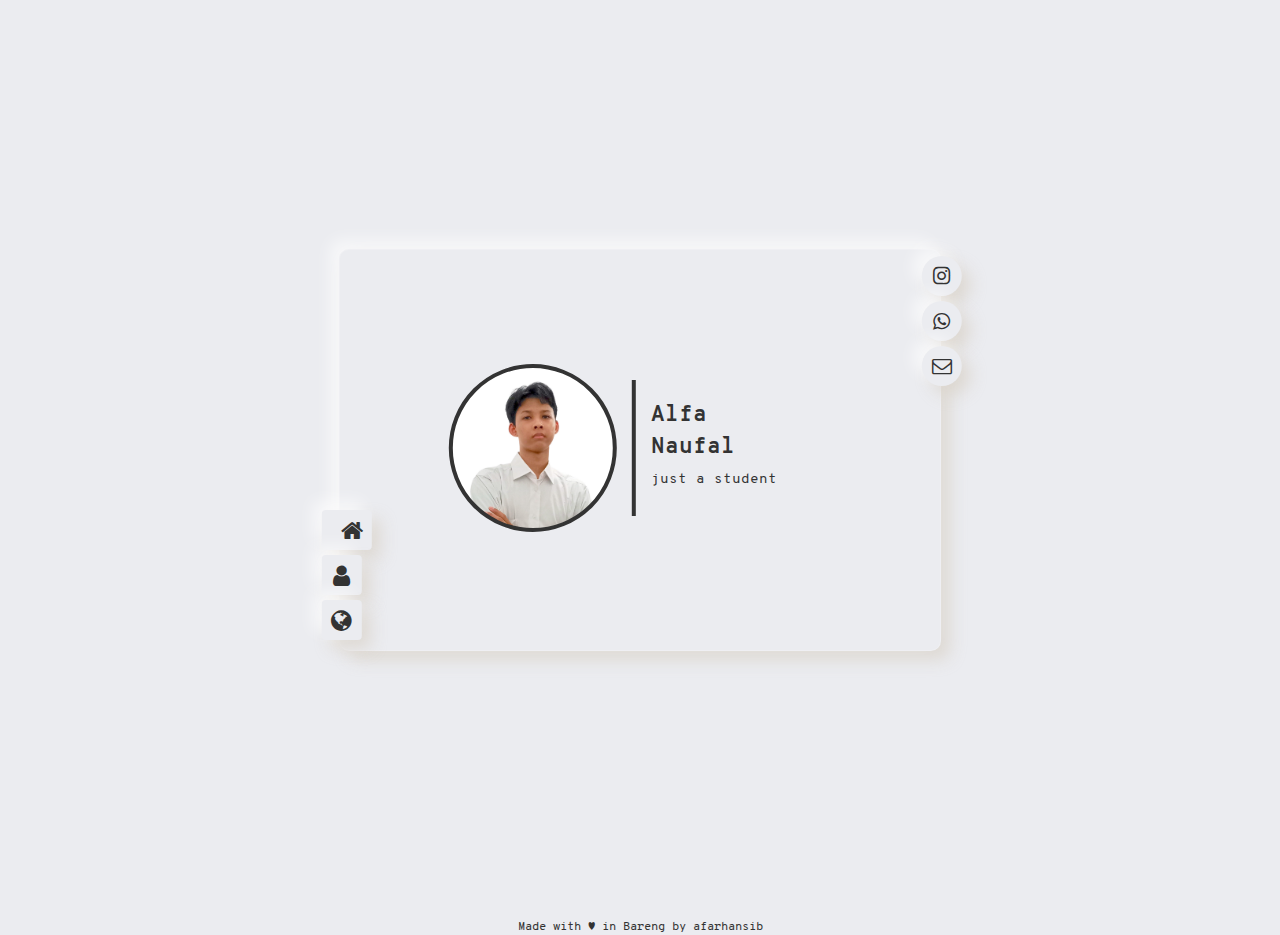
==== index.html @ edf8337e "Add files via upload" ====
<!DOCTYPE html>
<html lang="en">
<head>
	<!-- Google tag (gtag.js) -->
<script async src="https://www.googletagmanager.com/gtag/js?id=G-JLXEDSL6PZ"></script>
<script>
  window.dataLayer = window.dataLayer || [];
  function gtag(){dataLayer.push(arguments);}
  gtag('js', new Date());

  gtag('config', 'G-JLXEDSL6PZ');
</script>
	<meta charset="UTF-8">
	<title>Alfa is here</title>
	<link rel="icon" type="image/png" href="vf.png">
	<link rel="stylesheet" href="assets/css/index.css">
	<!-- new theme -->
	<link rel="stylesheet" href="assets/css/neu.css">
	<meta name="viewport" content="initial-scale=1, width=device-width, maximum-scale=1, viewport-fit=cover">
</head>
<body data-theme="light">
	<div class="shadow"></div>
	<div class="bg"></div>
	<div class="container">
		<div class="menuA">
			<a href="https://www.instagram.com/alfaiwnl" class="menuItem">
				<i class="icon-instagram"></i>
			</a>
			<a href="https://wa.me/6282221416815" class="menuItem">
				<i class="icon-whatsapp"></i>
			</a>
			<a href="mailto:alfanaufal1337@gmail.com" class="menuItem">
				<i class="icon-mail"></i>
			</a>	
		</div>
		<div class="menuB">
			<a class="mIB menuItem menuBActive" title="Home" data-id="page1">
				<i class="icon-home"></i>
			</a>
			<a class="mIB menuItem" title="About" data-id="page2">
				<i class="icon-user"></i>
			</a>
			<a class="mIB menuItem" title="Contact" data-id="page3">
				<i class="icon-globe"></i>
			</a>	
		</div>
		<div class="page page1 pageShow">
			<div class="row">
				<div class="col50a">
					<div class="profile"></div>
				</div>
				<div class="col50b">
					<div class="profDesc">
						<h1>Alfa <br> Naufal</h1>
						<p>just a student</p>
					</div>
				</div>
			</div>
		</div>
		<div class="page page2 pageHidden">
			<div class="row">
				<div class="col100">
					<div class="title"><h1>About</h1></div>
				</div>
				<div class="col100">
					<p class="aboutDesc">Baru belajar bang</p>
				</div>
			</div>
				<div class="tglSwitch diP2" title="Ganti Tema">
					<!-- ditekan light jadi light mode, ditekan light lagi jadi dark mode :" -->
					<label for="tDarkMode" class="tSLabel">light</label>
					<label class="tS">
						<input id="tDarkMode" type="checkbox">
						<span class="tSReal"></span>
					</label>
					<label for="tDarkMode" class="tSLabel">dark</label>
				</div>
		</div>
		<div class="page page3 pageHidden">
			<div class="row">
				<div class="col100">
					<div class="title"><h1>Contact</h1></div>
				</div>
				<div class="col100">
					<div class="contact">
						<a href="https://www.instagram.com/alfaiwnl" class="contactItem">
							<i class="icon-instagram"></i> <span>alfaiwnl</span>
						</a>
						<a href="https://github.com/alfanaufall" class="contactItem">
							<i class="icon-github-circled"></i> <span>alfanaufall</span>
						</a>
						<a href="https://wa.me/6282221416815" class="contactItem">
							<i class="icon-whatsapp"></i> <span>+6282221416815</span>
						</a>
						<a href="mailto:alfanaufal1337@gmail.com" class="contactItem">
							<i class="icon-mail"></i> <span>alfanaufal1337@gmail</span>
						</a>
						<a href="https://alfanaufall.github.io/" class="contactItem">
							<i class="icon-globe-1"></i> <span>alfanaufall.github.io</span>
						</a>
					
						<div class="tglSwitch" title="Autoganti Page">
							<label class="tS">
								<input id="tAutoplay" type="checkbox" checked="true">
								<span class="tSReal"></span>
							</label>
							<label for="tAutoplay" class="tSLabel">autochange</label>
						</div>
					</div>
				</div>
			</div>
		</div>
		</div>
		<div class="copyright" title="Created at Fri, 23 Aug - Sat, 24 Aug 2019">Made with &hearts; in <span title="Bareng, Jombang, East Java, Indonesia">Bareng</span> by <a href="https://afarhansib.github.io/">afarhansib</a></div>
	</div>
	<script src="assets/js/index.js"></script>
</body>
</html>
---- assets/css/index.css ----
@font-face {
  font-family: 'fontello';
  src: url('../fonts/font/fontello.eot?39091092');
  src: url('../fonts/font/fontello.eot?39091092#iefix') format('embedded-opentype'),
       url('../fonts/font/fontello.woff2?39091092') format('woff2'),
       url('../fonts/font/fontello.woff?39091092') format('woff'),
       url('../fonts/font/fontello.ttf?39091092') format('truetype'),
       url('../fonts/font/fontello.svg?39091092#fontello') format('svg');
  font-weight: normal;
  font-style: normal;
}
/* Chrome hack: SVG is rendered more smooth in Windozze. 100% magic, uncomment if you need it. */
/* Note, that will break hinting! In other OS-es font will be not as sharp as it could be */
/*
@media screen and (-webkit-min-device-pixel-ratio:0) {
  @font-face {
    font-family: 'fontello';
    src: url('../font/fontello.svg?39091092#fontello') format('svg');
  }
}
*/
 
 [class^="icon-"]:before, [class*=" icon-"]:before {
  font-family: "fontello";
  font-style: normal;
  font-weight: normal;
  speak: none;
 
  display: inline-block;
  text-decoration: inherit;
  width: 1em;
  margin-right: .2em;
  text-align: center;
  /* opacity: .8; */
 
  /* For safety - reset parent styles, that can break glyph codes*/
  font-variant: normal;
  text-transform: none;
 
  /* fix buttons height, for twitter bootstrap */
  line-height: 1em;
 
  /* Animation center compensation - margins should be symmetric */
  /* remove if not needed */
  margin-left: .2em;
 
  /* you can be more comfortable with increased icons size */
  /* font-size: 120%; */
 
  /* Font smoothing. That was taken from TWBS */
  -webkit-font-smoothing: antialiased;
  -moz-osx-font-smoothing: grayscale;
 
  /* Uncomment for 3D effect */
  /* text-shadow: 1px 1px 1px rgba(127, 127, 127, 0.3); */
}
 
.icon-mail:before { content: '\e800'; } /* '' */
.icon-globe:before { content: '\e801'; } /* '' */
.icon-home:before { content: '\e802'; } /* '' */
.icon-user:before { content: '\e803'; } /* '' */
.icon-globe-1:before { content: '\e804'; } /* '' */
.icon-th-large:before { content: '\e805'; } /* '' */
.icon-tashlen:before { content: '\e806'; } /* '' */
.tashlenIcon {
	/*position: absolute;*/
	height: 70px;
}
.icon-tashlen {
	font-size: 9em;
	left: 25%;
	position: absolute;
}
.icon-github-circled:before { content: '\f09b'; } /* '' */
.icon-instagram:before { content: '\f16d'; } /* '' */
.icon-whatsapp:before { content: '\f232'; } /* '' */
/*fonts*/
@font-face {
  font-family: 'OverpassMono-Regular';
  src: url('../fonts/OverpassMono-Regular/OverpassMono-Regular.eot?#iefix') format('embedded-opentype'),
   		 url('../fonts/OverpassMono-Regular/OverpassMono-Regular.woff') format('woff'),
   		 url('../fonts/OverpassMono-Regular/OverpassMono-Regular.ttf')  format('truetype'),
   		 url('../fonts/OverpassMono-Regular/OverpassMono-Regular.svg#OverpassMono-Regular') format('svg');
  font-weight: normal;
  font-style: normal;
}
@font-face {
  font-family: 'OverpassMono-Bold';
  src: url('../fonts/OverpassMono-Bold/OverpassMono-Bold.eot?#iefix') format('embedded-opentype'),
  		 url('../fonts/OverpassMono-Bold/OverpassMono-Bold.woff') format('woff'),
  		 url('../fonts/OverpassMono-Bold/OverpassMono-Bold.ttf')  format('truetype'),
  		 url('../fonts/OverpassMono-Bold/OverpassMono-Bold.svg#OverpassMono-Bold') format('svg');
  font-weight: normal;
  font-style: normal;
}
/*reset*/
* {
	margin: 0;
	padding: 0;
	transition: .2s;
	/*border: 1px solid red;*/
}
a {
	text-decoration: none;
	color: var(--warna2);
}
a:hover {
	font-family: OverpassMono-Bold;
}
/*warna untuk theme switch*/
:root {
	--warna1: #fff;
	--warna2: #000;
	--warna3: #fc0;
	--warna4: #fc0;
	--warna5: #000;
	--warna6: #000;
}
[data-theme="dark"] {
  --warna1: #000;
  --warna2: #fff;
  --warna4: #111;
  --warna5: #fc0;
  --warna6: #000;
}
/*style*/
body {
	background-color: var(--warna4);
	color: var(--warna2);
	font-family: OverpassMono-Regular, monospace;
}
.shadow {
	background-color: var(--warna5);
	-webkit-transform: rotate(-1deg) translate(-51%, -49%);
	-ms-transform: rotate(-1deg) translate(-51%, -49%);
	-o-transform: rotate(-1deg) translate(-51%, -49%);
	transform: rotate(-1deg) translate(-51%, -49%);
}
.shadow, .bg, .container {
	min-height: 400px;
	width: 300px;
	position: absolute;
	top: 50%;
	left: 50%;
	border-radius: 10px;
}
.bg {
	background-color: var(--warna1);
	-webkit-transform: rotate(0.5deg) translate(-50%, -50%);
	-ms-transform: rotate(0.5deg) translate(-50%, -50%);
	-o-transform: rotate(0.5deg) translate(-50%, -50%);
	transform: rotate(0.5deg) translate(-50%, -50%);
}
.container {
	height: 400px;
	-webkit-transform: translate(-49.7%, -50.5%);
	-ms-transform: translate(-49.7%, -50.5%);
	-o-transform: translate(-49.7%, -50.5%);
	transform: translate(-49.7%, -50.5%);
}
.btn {
	background-color: #fc0;
	color: #000;
	padding: 5px;
	border-radius: 5px;
	display: block;
	width: 50px;
	margin: auto;
	text-transform: uppercase;
	letter-spacing: 3px;
	height: 20px;
	line-height: 23px;
	font-size: 14px;
}
.btn:hover {
	/*background-color: #222;*/
	-webkit-transform: translate(2px, -2px);
	-ms-transform: translate(2px, -2px);
	-o-transform: translate(2px, -2px);
	transform: translate(2px, -2px);
}
/*menu*/
.menuA {
	position: absolute;
	top: 7px;
	right: -20px;
	z-index: 9;
}
.menuB {
	position: absolute;
	bottom: 2px;
	left: -20px;
	z-index: 9;
}
.menuA .menuItem {
	border-radius: 20px;
	font-size: 20px;
}
.menuBActive {
	padding-left: 10px;
}
.menuItem {
	margin-bottom: 5px;
	text-align: center;
	line-height: 40px;
	font-size: 24px;
	border-radius: 4px;
	width: 40px;
	height: 40px;
	color: var(--warna1);
	background-color: var(--warna2);
	display: block;
	cursor: pointer;
}
.menuA .menuItem i {
	line-height: 25px;
	vertical-align: text-top;
}
.menuB .menuItem i {
	line-height: 30px;
	vertical-align: text-top;
}
/*page*/
.page {
	height: 400px;
	box-sizing: border-box;
	padding: 20px;
	position: absolute;
	left: 0;
	right: 0;
	top: 50%;
	-webkit-transform: translateY(-50%);
	-ms-transform: translateY(-50%);
	-o-transform: translateY(-50%);
	transform: translateY(-50%);
	/*display: none;*/
	opacity: 0;
}
.pageShow {
	/*display: block;*/
	opacity: 1;
}
.pageHidden {
	display: none;
}
.page h1 {
	font-family: OverpassMono-Bold, monospace;
	font-size: 1.4em;
}
.page p {
	font-size: .9em;
}
.page .title {
	text-align: left;
	width: 100px;
	padding: 5px 5px 5px 0;
	border-bottom: 4px solid var(--warna3);
}
/*page1*/
.page1 {
}
.profile {
	width: 160px;
	height: 160px;
	background-color: #fc0;
	background-image: url('../img/profile.jpg');
	border: 4px solid var(--warna2);
	background-size: cover;
	border-radius: 50%;
	margin: 30px auto 15px;
}
.profDesc {
	width: 200px;
	padding: 20px 10px 10px 10px;
	box-sizing: border-box;
	text-align: center;
	border-top: 4px solid var(--warna3);
	margin: auto;
}
/*page2*/
.page2 {
	padding: 40px;
}
.aboutDesc {
	text-indent: 30px;
	padding: 20px;
	text-align: left;
}
/*page3*/
.page3 {
	padding: 40px;
}
.contact {
	padding: 20px 0;
	text-align: left;
	position: relative;
}
.contactItem {
	display: block;
	padding: 12px 5px;
	margin: 10px 0;
	border-radius: 4px;
	/*background-color: var(--warna3);*/
	font-size: 11px;
}
.contactItem:hover {
	background-color: var(--warna3);
	font-family: OverpassMono-Bold, monospace;
	color: var(--warna6);
}
.contactItem [class*="icon"] {
	font-size: 1.3em;
}
.forkme {
	display: none;
}
/*page4*/
.page4 {
	padding: 40px;
}
.projList {
	height: calc(100% - 40px);
	overflow: auto;
	width: calc(100% - 20px) !important;
	margin: 10px;
	/*box-shadow: inset 0 0 10px 4px rgba(255, 255, 255, 1);*/
}
.projItem {
	padding: 20px;
	box-sizing: border-box;
	float: left;
	/*box-shadow: 0 0 4px rgba(0, 0, 0, .4);*/
	margin: 20px;
}
.projItem h2 {
	font-size: 20px;
}
.projItem p {
	margin-bottom: 10px;
}
.projItem .piLogo {
	padding: 10px;
}
.projItem .piLogo img {
	width: 50px;
}
/*toggle autoplay*/
.tglSwitch {
	position: absolute;
	right: -104px;
	bottom: 42px;
	font-size: smaller;
	-webkit-transform: rotate(270deg);
	-ms-transform: rotate(270deg);
	-o-transform: rotate(270deg);
	transform: rotate(270deg);
}
.tS {
	position: relative;
	display: inline-block;
	width: 16px;
	height: 10px;
	bottom: -3px;
	right: -6px;
}
/*diP2*/
.diP2 {
	right: -64px;
	bottom: 49px;
}
.diP2 .tS {
	right: -1px;
}
/*diP3*/
.tS input {
	opacity: 0;
	width: 0;
	height: 0;
}
.tSReal {
	position: absolute;
	cursor: pointer;
	top: 0;
	left: 0;
	bottom: 0;
	right: 0;
	border-radius: 10px;
	background-color: var(--warna1);
}
.tSReal:before {
	position: absolute;
	content: "";
	height: 6px;
	width: 6px;
	left: 2px;
	bottom: 2px;
	background-color: var(--warna2);
	transition: .4s;
	border-radius: 100%;
}
.tS input:checked + .tSReal {
	background-color: var(--warna2);
}
.tS input:checked + .tSReal:before {
	-webkit-transform: translateX(6px);
	-ms-transform: translateX(6px);
	-o-transform: translateX(6px);
	transform: translateX(6px);
	background-color: var(--warna1);
}
.tSLabel {
	cursor: pointer;
	display: inline-block;
}
/*copyright*/
.copyright {
	font-size: 12px;
	position: absolute;
	bottom: -30px;
	left: 0;
	right: 0;
	margin: auto;
	text-align: center;
}
.copyright a:hover {
	font-family: OverpassMono-Bold, monospace;
}
/*responsive*/
.row {
	width: 100%;
	height: 100%;
	text-align: center;
	position: relative;
}
[class*="col"] {
	position: static;
	display: inline-block;
	width: 100%;
}
@media only screen and (min-width: 660px) {
	/*hover effect hanya untuk desktop*/
	.menuItem:hover {
		/*background-color: #222;*/
		-webkit-transform: translate(2px, -2px);
		-ms-transform: translate(2px, -2px);
		-o-transform: translate(2px, -2px);
		transform: translate(2px, -2px);
	}
	.menuB {
		bottom: 3px;
	}
	.menuA {
		top: 8px;
	}
	.shadow, .bg, .container {
		width: 600px;
	}
	/*.row {
		height: 100%;
	}*/
	[class*="col50"] {
		width: calc(50% - 10px);
		position: absolute;
		top: 50%;
		-webkit-transform: translateY(-50%);
		-ms-transform: translateY(-50%);
		-o-transform: translateY(-50%);
		transform: translateY(-50%);
	}
	.col50a {
		left: 0;
	}
	.col50b {
		right: 0;
	}
	/*page1*/
	.profile {
		margin: 15px 15px 15px auto;
	}
	.profDesc {
		width: 300px;
		line-height: 2em;
		padding: 20px 20px 20px 15px;
		box-sizing: border-box;
		text-align: left;
		border-top: none;
		border-left: 4px solid var(--warna3);
		margin: 0 auto 0 -20px;
	}
	/*page2*/
	.aboutDesc {
		padding: 80px;
		font-size: 1em;
	}
	/*page3*/
	.contact {
		padding: 10px 80px;
	}
	.contactItem {
		width: 280px;
		display: block;
		padding: 10px 5px;
		margin: 10px auto;
		border-radius: 4px;
		/*background-color: var(--warna3);*/
		font-size: 1em;
	}
	.forkme {
    font-size: smaller;
    font-style: oblique;
    display: block;
    position: absolute;
    right: -97px;
    bottom: 65px;
		-webkit-transform: rotate(270deg);
		-ms-transform: rotate(270deg);
		-o-transform: rotate(270deg);
		transform: rotate(270deg);
	}
	/*page4*/
	.projItem {
		width: calc(50% - 40px);
	}
	/*copyright*/
	.copyright {
		bottom: -35px;
	}
}
---- assets/css/neu.css ----
/*warna untuk theme switch*/
:root {
	--warna1: #ebecf0;
	--warna2: #333;
	--warna4: #c0c0c0;

	--light-border: rgba(255, 255, 255, 0.2);

	--neu-l-shadow: -9px;
	--neu-d-shadow: 9px;
	--neu-blur: 16px;
	--neu-l-color: rgba(255, 255, 255, 0.63);
	--neu-d-color: rgba(217, 210, 200, 0.71);
}
[data-theme="dark"] {
  --warna1: #121212;
  --warna2: #ccc;
  --warna4: #333;

  --light-border: rgba(255, 255, 255, 0);

  --neu-l-shadow: -2px;
	--neu-d-shadow: 4px;
	--neu-blur: 7px;
  --neu-l-color: rgba(255, 255, 255, 0.1);
	--neu-d-color: rgba(0, 0, 0, 0.51);
}
/*style*/
body {
	background-color: var(--warna1);
	color: var(--warna2);
}
.shadow {
	background-color: var(--warna1);
}
.bg {
	border: 1px solid var(--light-border);
	background-color: var(--warna1);
	-webkit-transform: rotate(0deg) translate(-50%, -50%);
	-ms-transform: rotate(0deg) translate(-50%, -50%);
	-o-transform: rotate(0deg) translate(-50%, -50%);
	transform: rotate(0deg) translate(-50%, -50%);
	box-shadow: var(--neu-l-shadow) var(--neu-l-shadow) var(--neu-blur) var(--neu-l-color),
							var(--neu-d-shadow) var(--neu-d-shadow) var(--neu-blur) var(--neu-d-color);
}
.btn {
	background-color: var(--warna1);
	color: var(--color2);
	box-shadow: var(--neu-l-shadow) var(--neu-l-shadow) var(--neu-blur) var(--neu-l-color),
							var(--neu-d-shadow) var(--neu-d-shadow) var(--neu-blur) var(--neu-d-color);
}
.btn:hover {
	/*background-color: #222;*/
	-webkit-transform: translate(2px, -2px);
	-ms-transform: translate(2px, -2px);
	-o-transform: translate(2px, -2px);
	transform: translate(2px, -2px);
}
.menuItem {
	color: var(--warna2);
	background-color: var(--warna1);
	box-shadow: var(--neu-l-shadow) var(--neu-l-shadow) var(--neu-blur) var(--neu-l-color),
							var(--neu-d-shadow) var(--neu-d-shadow) var(--neu-blur) var(--neu-d-color);
}
.page .title {
	border-bottom: 4px solid var(--warna2);
}
.profile {
	background-color: #fc0;
	background-image: url('../img/profile.jpg');
	border: 4px solid var(--warna2);
}
.profDesc {
	border-top: 4px solid var(--warna2);
}
/*page2*/
.page2 {
	padding: 40px;
}
.aboutDesc {
	text-indent: 30px;
	padding: 20px;
	text-align: left;
}
.contactItem:hover {
	color: var(--warna2);
	background-color: var(--warna1);
	box-shadow: var(--neu-l-shadow) var(--neu-l-shadow) var(--neu-blur) var(--neu-l-color),
							var(--neu-d-shadow) var(--neu-d-shadow) var(--neu-blur) var(--neu-d-color);
}
.contactItem [class*="icon"] {
	font-size: 1.3em;
}
.forkme {
	display: none;
}
/*page4*/
.page4 {
	padding: 40px;
}
.projList {
	height: calc(100% - 40px);
	overflow: auto;
	width: calc(100% - 20px) !important;
	margin: 10px;
	/*box-shadow: inset 0 0 10px 4px rgba(255, 255, 255, 1);*/
}
.projItem {
	padding: 20px;
	box-sizing: border-box;
	float: left;
	/*box-shadow: 0 0 4px rgba(0, 0, 0, .4);*/
	margin: 20px;
}
.projItem h2 {
	font-size: 20px;
}
.projItem p {
	margin-bottom: 10px;
}
.projItem .piLogo {
	padding: 10px;
}
.projItem .piLogo img {
	height: 54px;
	width: auto;
}
/*toggle autoplay*/
.tglSwitch {
	position: absolute;
	right: -104px;
	bottom: 42px;
	font-size: smaller;
	-webkit-transform: rotate(270deg);
	-ms-transform: rotate(270deg);
	-o-transform: rotate(270deg);
	transform: rotate(270deg);
}
.tS {
	position: relative;
	display: inline-block;
	width: 16px;
	height: 10px;
	bottom: -3px;
	right: -6px;
}
/*diP2*/
.diP2 {
	right: -64px;
	bottom: 49px;
}
.diP2 .tS {
	right: -1px;
}
/*diP3*/
.tS input {
	opacity: 0;
	width: 0;
	height: 0;
}
.tSReal {
	position: absolute;
	cursor: pointer;
	top: 0;
	left: 0;
	bottom: 0;
	right: 0;
	border-radius: 10px;
	background-color: var(--warna4);
}
.tSReal:before {
	position: absolute;
	content: "";
	height: 6px;
	width: 6px;
	left: 2px;
	bottom: 2px;
	background-color: var(--warna2);
	transition: .4s;
	border-radius: 100%;
}
.tS input:checked + .tSReal {
	background-color: var(--warna2);
}
.tS input:checked + .tSReal:before {
	-webkit-transform: translateX(6px);
	-ms-transform: translateX(6px);
	-o-transform: translateX(6px);
	transform: translateX(6px);
	background-color: var(--warna1);
}
.tSLabel {
	cursor: pointer;
	display: inline-block;
}
/*copyright*/
.copyright {
	font-size: 12px;
	position: absolute;
	bottom: -30px;
	left: 0;
	right: 0;
	margin: auto;
	text-align: center;
}
.copyright a:hover {
	font-family: OverpassMono-Bold, monospace;
}
/*responsive*/
.row {
	width: 100%;
	height: 100%;
	text-align: center;
	position: relative;
}
[class*="col"] {
	position: static;
	display: inline-block;
	width: 100%;
}
@media only screen and (min-width: 660px) {
	/*hover effect hanya untuk desktop*/
	.menuItem:hover {
		/*background-color: #222;*/
		-webkit-transform: translate(2px, -2px);
		-ms-transform: translate(2px, -2px);
		-o-transform: translate(2px, -2px);
		transform: translate(2px, -2px);
	}
	.menuB {
		bottom: 3px;
	}
	.menuA {
		top: 8px;
	}
	.shadow, .bg, .container {
		width: 600px;
	}
	/*.row {
		height: 100%;
	}*/
	[class*="col50"] {
		width: calc(50% - 10px);
		position: absolute;
		top: 50%;
		-webkit-transform: translateY(-50%);
		-ms-transform: translateY(-50%);
		-o-transform: translateY(-50%);
		transform: translateY(-50%);
	}
	.col50a {
		left: 0;
	}
	.col50b {
		right: 0;
	}
	/*page1*/
	.profile {
		margin: 15px 15px 15px auto;
	}
	.profDesc {
		width: 300px;
		line-height: 2em;
		padding: 20px 20px 20px 15px;
		box-sizing: border-box;
		text-align: left;
		border-top: none;
		border-left: 4px solid var(--warna2);
		margin: 0 auto 0 -20px;
	}
	/*page2*/
	.aboutDesc {
		padding: 80px;
		font-size: 1em;
	}
	/*page3*/
	.contact {
		padding: 10px 80px;
	}
	.contactItem {
		width: 240px;
		display: block;
		padding: 10px 5px;
		margin: 10px auto;
		border-radius: 4px;
		/*background-color: var(--warna3);*/
		font-size: 1em;
	}
	.forkme {
    font-size: smaller;
    font-style: oblique;
    display: block;
    position: absolute;
    right: -97px;
    bottom: 65px;
		-webkit-transform: rotate(270deg);
		-ms-transform: rotate(270deg);
		-o-transform: rotate(270deg);
		transform: rotate(270deg);
	}
	/*page4*/
	.projItem {
		width: calc(50% - 40px);
	}
	/*copyright*/
	.copyright {
		bottom: -35px;
	}
}
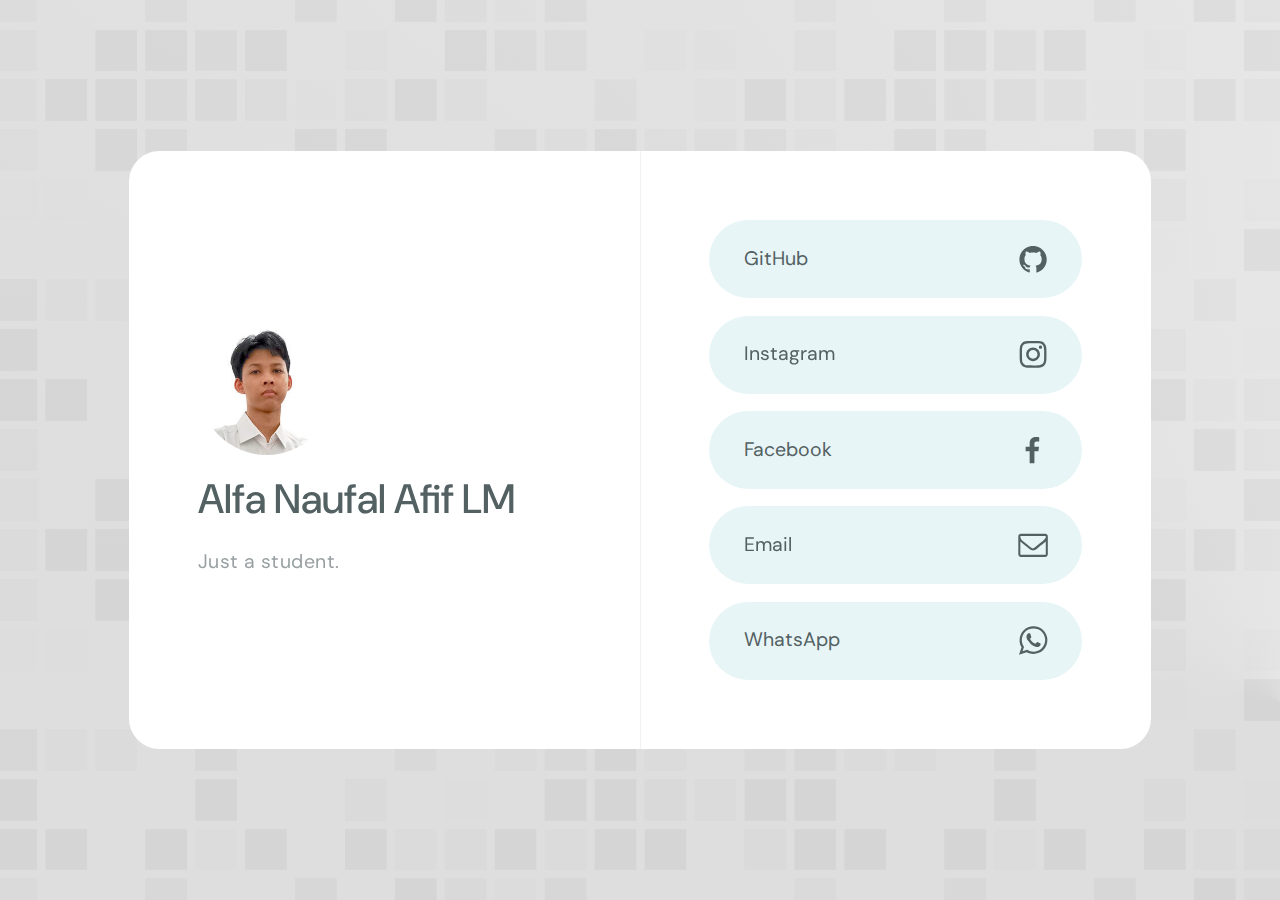
==== commit ccbe710b: "Add files via upload" ====
--- a/index.html
+++ b/index.html
@@ -1,118 +1,5 @@
-<!DOCTYPE html>
-<html lang="en">
-<head>
-	<!-- Google tag (gtag.js) -->
-<script async src="https://www.googletagmanager.com/gtag/js?id=G-JLXEDSL6PZ"></script>
-<script>
-  window.dataLayer = window.dataLayer || [];
-  function gtag(){dataLayer.push(arguments);}
-  gtag('js', new Date());
-
-  gtag('config', 'G-JLXEDSL6PZ');
-</script>
-	<meta charset="UTF-8">
-	<title>Alfa is here</title>
-	<link rel="icon" type="image/png" href="vf.png">
-	<link rel="stylesheet" href="assets/css/index.css">
-	<!-- new theme -->
-	<link rel="stylesheet" href="assets/css/neu.css">
-	<meta name="viewport" content="initial-scale=1, width=device-width, maximum-scale=1, viewport-fit=cover">
-</head>
-<body data-theme="light">
-	<div class="shadow"></div>
-	<div class="bg"></div>
-	<div class="container">
-		<div class="menuA">
-			<a href="https://www.instagram.com/alfaiwnl" class="menuItem">
-				<i class="icon-instagram"></i>
-			</a>
-			<a href="https://wa.me/6282221416815" class="menuItem">
-				<i class="icon-whatsapp"></i>
-			</a>
-			<a href="mailto:alfanaufal1337@gmail.com" class="menuItem">
-				<i class="icon-mail"></i>
-			</a>	
-		</div>
-		<div class="menuB">
-			<a class="mIB menuItem menuBActive" title="Home" data-id="page1">
-				<i class="icon-home"></i>
-			</a>
-			<a class="mIB menuItem" title="About" data-id="page2">
-				<i class="icon-user"></i>
-			</a>
-			<a class="mIB menuItem" title="Contact" data-id="page3">
-				<i class="icon-globe"></i>
-			</a>	
-		</div>
-		<div class="page page1 pageShow">
-			<div class="row">
-				<div class="col50a">
-					<div class="profile"></div>
-				</div>
-				<div class="col50b">
-					<div class="profDesc">
-						<h1>Alfa <br> Naufal</h1>
-						<p>just a student</p>
-					</div>
-				</div>
-			</div>
-		</div>
-		<div class="page page2 pageHidden">
-			<div class="row">
-				<div class="col100">
-					<div class="title"><h1>About</h1></div>
-				</div>
-				<div class="col100">
-					<p class="aboutDesc">Baru belajar bang</p>
-				</div>
-			</div>
-				<div class="tglSwitch diP2" title="Ganti Tema">
-					<!-- ditekan light jadi light mode, ditekan light lagi jadi dark mode :" -->
-					<label for="tDarkMode" class="tSLabel">light</label>
-					<label class="tS">
-						<input id="tDarkMode" type="checkbox">
-						<span class="tSReal"></span>
-					</label>
-					<label for="tDarkMode" class="tSLabel">dark</label>
-				</div>
-		</div>
-		<div class="page page3 pageHidden">
-			<div class="row">
-				<div class="col100">
-					<div class="title"><h1>Contact</h1></div>
-				</div>
-				<div class="col100">
-					<div class="contact">
-						<a href="https://www.instagram.com/alfaiwnl" class="contactItem">
-							<i class="icon-instagram"></i> <span>alfaiwnl</span>
-						</a>
-						<a href="https://github.com/alfanaufall" class="contactItem">
-							<i class="icon-github-circled"></i> <span>alfanaufall</span>
-						</a>
-						<a href="https://wa.me/6282221416815" class="contactItem">
-							<i class="icon-whatsapp"></i> <span>+6282221416815</span>
-						</a>
-						<a href="mailto:alfanaufal1337@gmail.com" class="contactItem">
-							<i class="icon-mail"></i> <span>alfanaufal1337@gmail</span>
-						</a>
-						<a href="https://alfanaufall.github.io/" class="contactItem">
-							<i class="icon-globe-1"></i> <span>alfanaufall.github.io</span>
-						</a>
-					
-						<div class="tglSwitch" title="Autoganti Page">
-							<label class="tS">
-								<input id="tAutoplay" type="checkbox" checked="true">
-								<span class="tSReal"></span>
-							</label>
-							<label for="tAutoplay" class="tSLabel">autochange</label>
-						</div>
-					</div>
-				</div>
-			</div>
-		</div>
-		</div>
-		<div class="copyright" title="Created at Fri, 23 Aug - Sat, 24 Aug 2019">Made with &hearts; in <span title="Bareng, Jombang, East Java, Indonesia">Bareng</span> by <a href="https://afarhansib.github.io/">afarhansib</a></div>
-	</div>
-	<script src="assets/js/index.js"></script>
-</body>
-</html>
+<!DOCTYPE HTML><html lang="en">
+<!-- Mirrored from alfakontak.carrd.co/ by HTTrack Website Copier/3.x [XR&CO'2014], Sat, 23 Sep 2023 23:14:24 GMT -->
+<head><title>Alfa&#039;s Card</title><meta charset="utf-8" /><meta name="viewport" content="width=device-width,initial-scale=1" /><meta name="color-scheme" content="light only" /><meta name="description" content="My contact" /><meta property="og:site_name" content="Alfa&#039;s Card" /><meta property="og:title" content="Alfa&#039;s Card" /><meta property="og:type" content="website" /><meta property="og:description" content="My contact" /><meta property="og:image" content="assets/images/card22fa.jpg?v=1785fe86" /><meta property="og:image:type" content="image/jpeg" /><meta property="og:image:width" content="1280" /><meta property="og:image:height" content="800" /><meta property="og:url" content="index.html" /><meta property="twitter:card" content="summary_large_image" /><link rel="canonical" href="index.html" /><link href="https://fonts.googleapis.com/css2?display=swap&amp;family=DM+Sans:ital,wght@0,400;0,500;1,400;1,500" rel="stylesheet" type="text/css" /><style>html,body,div,span,applet,object,iframe,h1,h2,h3,h4,h5,h6,p,blockquote,pre,a,abbr,acronym,address,big,cite,code,del,dfn,em,img,ins,kbd,q,s,samp,small,strike,strong,sub,sup,tt,var,b,u,i,center,dl,dt,dd,ol,ul,li,fieldset,form,label,legend,table,caption,tbody,tfoot,thead,tr,th,td,article,aside,canvas,details,embed,figure,figcaption,footer,header,hgroup,menu,nav,output,ruby,section,summary,time,mark,audio,video{margin:0;padding:0;border:0;font-size:100%;font:inherit;vertical-align:baseline;}article,aside,details,figcaption,figure,footer,header,hgroup,menu,nav,section{display:block;}body{line-height:1;}ol,ul{list-style:none;}blockquote,q{quotes:none;}blockquote:before,blockquote:after,q:before,q:after{content:'';content:none;}table{border-collapse:collapse;border-spacing:0;}body{-webkit-text-size-adjust:none}mark{background-color:transparent;color:inherit}input::-moz-focus-inner{border:0;padding:0}input[type="text"],input[type="email"],select,textarea{-moz-appearance:none;-webkit-appearance:none;-ms-appearance:none;appearance:none}*, *:before, *:after {box-sizing: border-box;}body {line-height: 1.0;min-height: var(--viewport-height);min-width: 320px;overflow-x: hidden;word-wrap: break-word;}body:before {background-attachment: scroll;content: '';display: block;height: var(--background-height);left: 0;pointer-events: none;position: fixed;top: 0;transform: scale(1);width: 100vw;z-index: 0;background-image: url('data:image/svg+xml;charset=utf8,%3Csvg%20width%3D%22384%22%20height%3D%22216%22%20viewBox%3D%220%200%20384%20216%22%20xmlns%3D%22http%3A%2F%2Fwww.w3.org%2F2000%2Fsvg%22%3E%20%3Cstyle%20type%3D%22text%2Fcss%22%3E%20rect%20%7B%20fill%3A%20rgba(0,0,0,0.039)%3B%20%7D%20%3C%2Fstyle%3E%20%3Crect%20x%3D%222.0%22%20y%3D%222.0%22%20width%3D%2220.0%22%20height%3D%2220.0%22%20fill-opacity%3D%221%22%20%2F%3E%20%3Crect%20x%3D%222.0%22%20y%3D%2226.0%22%20width%3D%2220.0%22%20height%3D%2220.0%22%20fill-opacity%3D%220%22%20%2F%3E%20%3Crect%20x%3D%222.0%22%20y%3D%2250.0%22%20width%3D%2220.0%22%20height%3D%2220.0%22%20fill-opacity%3D%220%22%20%2F%3E%20%3Crect%20x%3D%222.0%22%20y%3D%2274.0%22%20width%3D%2220.0%22%20height%3D%2220.0%22%20fill-opacity%3D%221%22%20%2F%3E%20%3Crect%20x%3D%222.0%22%20y%3D%2298.0%22%20width%3D%2220.0%22%20height%3D%2220.0%22%20fill-opacity%3D%220%22%20%2F%3E%20%3Crect%20x%3D%222.0%22%20y%3D%22122.0%22%20width%3D%2220.0%22%20height%3D%2220.0%22%20fill-opacity%3D%221%22%20%2F%3E%20%3Crect%20x%3D%222.0%22%20y%3D%22146.0%22%20width%3D%2220.0%22%20height%3D%2220.0%22%20fill-opacity%3D%220.6%22%20%2F%3E%20%3Crect%20x%3D%222.0%22%20y%3D%22170.0%22%20width%3D%2220.0%22%20height%3D%2220.0%22%20fill-opacity%3D%220%22%20%2F%3E%20%3Crect%20x%3D%222.0%22%20y%3D%22194.0%22%20width%3D%2220.0%22%20height%3D%2220.0%22%20fill-opacity%3D%220.1%22%20%2F%3E%20%3Crect%20x%3D%2226.0%22%20y%3D%222.0%22%20width%3D%2220.0%22%20height%3D%2220.0%22%20fill-opacity%3D%220%22%20%2F%3E%20%3Crect%20x%3D%2226.0%22%20y%3D%2226.0%22%20width%3D%2220.0%22%20height%3D%2220.0%22%20fill-opacity%3D%220%22%20%2F%3E%20%3Crect%20x%3D%2226.0%22%20y%3D%2250.0%22%20width%3D%2220.0%22%20height%3D%2220.0%22%20fill-opacity%3D%220%22%20%2F%3E%20%3Crect%20x%3D%2226.0%22%20y%3D%2274.0%22%20width%3D%2220.0%22%20height%3D%2220.0%22%20fill-opacity%3D%220%22%20%2F%3E%20%3Crect%20x%3D%2226.0%22%20y%3D%2298.0%22%20width%3D%2220.0%22%20height%3D%2220.0%22%20fill-opacity%3D%220.8%22%20%2F%3E%20%3Crect%20x%3D%2226.0%22%20y%3D%22122.0%22%20width%3D%2220.0%22%20height%3D%2220.0%22%20fill-opacity%3D%220%22%20%2F%3E%20%3Crect%20x%3D%2226.0%22%20y%3D%22146.0%22%20width%3D%2220.0%22%20height%3D%2220.0%22%20fill-opacity%3D%220.1%22%20%2F%3E%20%3Crect%20x%3D%2226.0%22%20y%3D%22170.0%22%20width%3D%2220.0%22%20height%3D%2220.0%22%20fill-opacity%3D%221%22%20%2F%3E%20%3Crect%20x%3D%2226.0%22%20y%3D%22194.0%22%20width%3D%2220.0%22%20height%3D%2220.0%22%20fill-opacity%3D%221%22%20%2F%3E%20%3Crect%20x%3D%2250.0%22%20y%3D%222.0%22%20width%3D%2220.0%22%20height%3D%2220.0%22%20fill-opacity%3D%220.1%22%20%2F%3E%20%3Crect%20x%3D%2250.0%22%20y%3D%2226.0%22%20width%3D%2220.0%22%20height%3D%2220.0%22%20fill-opacity%3D%220%22%20%2F%3E%20%3Crect%20x%3D%2250.0%22%20y%3D%2250.0%22%20width%3D%2220.0%22%20height%3D%2220.0%22%20fill-opacity%3D%220.5%22%20%2F%3E%20%3Crect%20x%3D%2250.0%22%20y%3D%2274.0%22%20width%3D%2220.0%22%20height%3D%2220.0%22%20fill-opacity%3D%221%22%20%2F%3E%20%3Crect%20x%3D%2250.0%22%20y%3D%2298.0%22%20width%3D%2220.0%22%20height%3D%2220.0%22%20fill-opacity%3D%220%22%20%2F%3E%20%3Crect%20x%3D%2250.0%22%20y%3D%22122.0%22%20width%3D%2220.0%22%20height%3D%2220.0%22%20fill-opacity%3D%220.2%22%20%2F%3E%20%3Crect%20x%3D%2250.0%22%20y%3D%22146.0%22%20width%3D%2220.0%22%20height%3D%2220.0%22%20fill-opacity%3D%220.4%22%20%2F%3E%20%3Crect%20x%3D%2250.0%22%20y%3D%22170.0%22%20width%3D%2220.0%22%20height%3D%2220.0%22%20fill-opacity%3D%221%22%20%2F%3E%20%3Crect%20x%3D%2250.0%22%20y%3D%22194.0%22%20width%3D%2220.0%22%20height%3D%2220.0%22%20fill-opacity%3D%220.5%22%20%2F%3E%20%3Crect%20x%3D%2274.0%22%20y%3D%222.0%22%20width%3D%2220.0%22%20height%3D%2220.0%22%20fill-opacity%3D%220%22%20%2F%3E%20%3Crect%20x%3D%2274.0%22%20y%3D%2226.0%22%20width%3D%2220.0%22%20height%3D%2220.0%22%20fill-opacity%3D%220.6%22%20%2F%3E%20%3Crect%20x%3D%2274.0%22%20y%3D%2250.0%22%20width%3D%2220.0%22%20height%3D%2220.0%22%20fill-opacity%3D%220%22%20%2F%3E%20%3Crect%20x%3D%2274.0%22%20y%3D%2274.0%22%20width%3D%2220.0%22%20height%3D%2220.0%22%20fill-opacity%3D%220.3%22%20%2F%3E%20%3Crect%20x%3D%2274.0%22%20y%3D%2298.0%22%20width%3D%2220.0%22%20height%3D%2220.0%22%20fill-opacity%3D%221%22%20%2F%3E%20%3Crect%20x%3D%2274.0%22%20y%3D%22122.0%22%20width%3D%2220.0%22%20height%3D%2220.0%22%20fill-opacity%3D%220%22%20%2F%3E%20%3Crect%20x%3D%2274.0%22%20y%3D%22146.0%22%20width%3D%2220.0%22%20height%3D%2220.0%22%20fill-opacity%3D%221%22%20%2F%3E%20%3Crect%20x%3D%2274.0%22%20y%3D%22170.0%22%20width%3D%2220.0%22%20height%3D%2220.0%22%20fill-opacity%3D%220%22%20%2F%3E%20%3Crect%20x%3D%2274.0%22%20y%3D%22194.0%22%20width%3D%2220.0%22%20height%3D%2220.0%22%20fill-opacity%3D%220%22%20%2F%3E%20%3Crect%20x%3D%2298.0%22%20y%3D%222.0%22%20width%3D%2220.0%22%20height%3D%2220.0%22%20fill-opacity%3D%221%22%20%2F%3E%20%3Crect%20x%3D%2298.0%22%20y%3D%2226.0%22%20width%3D%2220.0%22%20height%3D%2220.0%22%20fill-opacity%3D%220%22%20%2F%3E%20%3Crect%20x%3D%2298.0%22%20y%3D%2250.0%22%20width%3D%2220.0%22%20height%3D%2220.0%22%20fill-opacity%3D%220.1%22%20%2F%3E%20%3Crect%20x%3D%2298.0%22%20y%3D%2274.0%22%20width%3D%2220.0%22%20height%3D%2220.0%22%20fill-opacity%3D%220.5%22%20%2F%3E%20%3Crect%20x%3D%2298.0%22%20y%3D%2298.0%22%20width%3D%2220.0%22%20height%3D%2220.0%22%20fill-opacity%3D%220.6%22%20%2F%3E%20%3Crect%20x%3D%2298.0%22%20y%3D%22122.0%22%20width%3D%2220.0%22%20height%3D%2220.0%22%20fill-opacity%3D%221%22%20%2F%3E%20%3Crect%20x%3D%2298.0%22%20y%3D%22146.0%22%20width%3D%2220.0%22%20height%3D%2220.0%22%20fill-opacity%3D%220.5%22%20%2F%3E%20%3Crect%20x%3D%2298.0%22%20y%3D%22170.0%22%20width%3D%2220.0%22%20height%3D%2220.0%22%20fill-opacity%3D%220%22%20%2F%3E%20%3Crect%20x%3D%2298.0%22%20y%3D%22194.0%22%20width%3D%2220.0%22%20height%3D%2220.0%22%20fill-opacity%3D%220.2%22%20%2F%3E%20%3Crect%20x%3D%22122.0%22%20y%3D%222.0%22%20width%3D%2220.0%22%20height%3D%2220.0%22%20fill-opacity%3D%220.5%22%20%2F%3E%20%3Crect%20x%3D%22122.0%22%20y%3D%2226.0%22%20width%3D%2220.0%22%20height%3D%2220.0%22%20fill-opacity%3D%220.3%22%20%2F%3E%20%3Crect%20x%3D%22122.0%22%20y%3D%2250.0%22%20width%3D%2220.0%22%20height%3D%2220.0%22%20fill-opacity%3D%220%22%20%2F%3E%20%3Crect%20x%3D%22122.0%22%20y%3D%2274.0%22%20width%3D%2220.0%22%20height%3D%2220.0%22%20fill-opacity%3D%221%22%20%2F%3E%20%3Crect%20x%3D%22122.0%22%20y%3D%2298.0%22%20width%3D%2220.0%22%20height%3D%2220.0%22%20fill-opacity%3D%220.2%22%20%2F%3E%20%3Crect%20x%3D%22122.0%22%20y%3D%22122.0%22%20width%3D%2220.0%22%20height%3D%2220.0%22%20fill-opacity%3D%220.8%22%20%2F%3E%20%3Crect%20x%3D%22122.0%22%20y%3D%22146.0%22%20width%3D%2220.0%22%20height%3D%2220.0%22%20fill-opacity%3D%220%22%20%2F%3E%20%3Crect%20x%3D%22122.0%22%20y%3D%22170.0%22%20width%3D%2220.0%22%20height%3D%2220.0%22%20fill-opacity%3D%220.8%22%20%2F%3E%20%3Crect%20x%3D%22122.0%22%20y%3D%22194.0%22%20width%3D%2220.0%22%20height%3D%2220.0%22%20fill-opacity%3D%220%22%20%2F%3E%20%3Crect%20x%3D%22146.0%22%20y%3D%222.0%22%20width%3D%2220.0%22%20height%3D%2220.0%22%20fill-opacity%3D%220.6%22%20%2F%3E%20%3Crect%20x%3D%22146.0%22%20y%3D%2226.0%22%20width%3D%2220.0%22%20height%3D%2220.0%22%20fill-opacity%3D%220.7%22%20%2F%3E%20%3Crect%20x%3D%22146.0%22%20y%3D%2250.0%22%20width%3D%2220.0%22%20height%3D%2220.0%22%20fill-opacity%3D%221%22%20%2F%3E%20%3Crect%20x%3D%22146.0%22%20y%3D%2274.0%22%20width%3D%2220.0%22%20height%3D%2220.0%22%20fill-opacity%3D%220.4%22%20%2F%3E%20%3Crect%20x%3D%22146.0%22%20y%3D%2298.0%22%20width%3D%2220.0%22%20height%3D%2220.0%22%20fill-opacity%3D%220.8%22%20%2F%3E%20%3Crect%20x%3D%22146.0%22%20y%3D%22122.0%22%20width%3D%2220.0%22%20height%3D%2220.0%22%20fill-opacity%3D%220.7%22%20%2F%3E%20%3Crect%20x%3D%22146.0%22%20y%3D%22146.0%22%20width%3D%2220.0%22%20height%3D%2220.0%22%20fill-opacity%3D%220%22%20%2F%3E%20%3Crect%20x%3D%22146.0%22%20y%3D%22170.0%22%20width%3D%2220.0%22%20height%3D%2220.0%22%20fill-opacity%3D%220.5%22%20%2F%3E%20%3Crect%20x%3D%22146.0%22%20y%3D%22194.0%22%20width%3D%2220.0%22%20height%3D%2220.0%22%20fill-opacity%3D%220%22%20%2F%3E%20%3Crect%20x%3D%22170.0%22%20y%3D%222.0%22%20width%3D%2220.0%22%20height%3D%2220.0%22%20fill-opacity%3D%221%22%20%2F%3E%20%3Crect%20x%3D%22170.0%22%20y%3D%2226.0%22%20width%3D%2220.0%22%20height%3D%2220.0%22%20fill-opacity%3D%221%22%20%2F%3E%20%3Crect%20x%3D%22170.0%22%20y%3D%2250.0%22%20width%3D%2220.0%22%20height%3D%2220.0%22%20fill-opacity%3D%221%22%20%2F%3E%20%3Crect%20x%3D%22170.0%22%20y%3D%2274.0%22%20width%3D%2220.0%22%20height%3D%2220.0%22%20fill-opacity%3D%221%22%20%2F%3E%20%3Crect%20x%3D%22170.0%22%20y%3D%2298.0%22%20width%3D%2220.0%22%20height%3D%2220.0%22%20fill-opacity%3D%220%22%20%2F%3E%20%3Crect%20x%3D%22170.0%22%20y%3D%22122.0%22%20width%3D%2220.0%22%20height%3D%2220.0%22%20fill-opacity%3D%220%22%20%2F%3E%20%3Crect%20x%3D%22170.0%22%20y%3D%22146.0%22%20width%3D%2220.0%22%20height%3D%2220.0%22%20fill-opacity%3D%220.6%22%20%2F%3E%20%3Crect%20x%3D%22170.0%22%20y%3D%22170.0%22%20width%3D%2220.0%22%20height%3D%2220.0%22%20fill-opacity%3D%221%22%20%2F%3E%20%3Crect%20x%3D%22170.0%22%20y%3D%22194.0%22%20width%3D%2220.0%22%20height%3D%2220.0%22%20fill-opacity%3D%220%22%20%2F%3E%20%3Crect%20x%3D%22194.0%22%20y%3D%222.0%22%20width%3D%2220.0%22%20height%3D%2220.0%22%20fill-opacity%3D%220%22%20%2F%3E%20%3Crect%20x%3D%22194.0%22%20y%3D%2226.0%22%20width%3D%2220.0%22%20height%3D%2220.0%22%20fill-opacity%3D%220.4%22%20%2F%3E%20%3Crect%20x%3D%22194.0%22%20y%3D%2250.0%22%20width%3D%2220.0%22%20height%3D%2220.0%22%20fill-opacity%3D%220.6%22%20%2F%3E%20%3Crect%20x%3D%22194.0%22%20y%3D%2274.0%22%20width%3D%2220.0%22%20height%3D%2220.0%22%20fill-opacity%3D%221%22%20%2F%3E%20%3Crect%20x%3D%22194.0%22%20y%3D%2298.0%22%20width%3D%2220.0%22%20height%3D%2220.0%22%20fill-opacity%3D%220%22%20%2F%3E%20%3Crect%20x%3D%22194.0%22%20y%3D%22122.0%22%20width%3D%2220.0%22%20height%3D%2220.0%22%20fill-opacity%3D%220.2%22%20%2F%3E%20%3Crect%20x%3D%22194.0%22%20y%3D%22146.0%22%20width%3D%2220.0%22%20height%3D%2220.0%22%20fill-opacity%3D%220%22%20%2F%3E%20%3Crect%20x%3D%22194.0%22%20y%3D%22170.0%22%20width%3D%2220.0%22%20height%3D%2220.0%22%20fill-opacity%3D%220.4%22%20%2F%3E%20%3Crect%20x%3D%22194.0%22%20y%3D%22194.0%22%20width%3D%2220.0%22%20height%3D%2220.0%22%20fill-opacity%3D%220.5%22%20%2F%3E%20%3Crect%20x%3D%22218.0%22%20y%3D%222.0%22%20width%3D%2220.0%22%20height%3D%2220.0%22%20fill-opacity%3D%221%22%20%2F%3E%20%3Crect%20x%3D%22218.0%22%20y%3D%2226.0%22%20width%3D%2220.0%22%20height%3D%2220.0%22%20fill-opacity%3D%220%22%20%2F%3E%20%3Crect%20x%3D%22218.0%22%20y%3D%2250.0%22%20width%3D%2220.0%22%20height%3D%2220.0%22%20fill-opacity%3D%220.4%22%20%2F%3E%20%3Crect%20x%3D%22218.0%22%20y%3D%2274.0%22%20width%3D%2220.0%22%20height%3D%2220.0%22%20fill-opacity%3D%220%22%20%2F%3E%20%3Crect%20x%3D%22218.0%22%20y%3D%2298.0%22%20width%3D%2220.0%22%20height%3D%2220.0%22%20fill-opacity%3D%220%22%20%2F%3E%20%3Crect%20x%3D%22218.0%22%20y%3D%22122.0%22%20width%3D%2220.0%22%20height%3D%2220.0%22%20fill-opacity%3D%220.2%22%20%2F%3E%20%3Crect%20x%3D%22218.0%22%20y%3D%22146.0%22%20width%3D%2220.0%22%20height%3D%2220.0%22%20fill-opacity%3D%220.2%22%20%2F%3E%20%3Crect%20x%3D%22218.0%22%20y%3D%22170.0%22%20width%3D%2220.0%22%20height%3D%2220.0%22%20fill-opacity%3D%220.6%22%20%2F%3E%20%3Crect%20x%3D%22218.0%22%20y%3D%22194.0%22%20width%3D%2220.0%22%20height%3D%2220.0%22%20fill-opacity%3D%221%22%20%2F%3E%20%3Crect%20x%3D%22242.0%22%20y%3D%222.0%22%20width%3D%2220.0%22%20height%3D%2220.0%22%20fill-opacity%3D%220%22%20%2F%3E%20%3Crect%20x%3D%22242.0%22%20y%3D%2226.0%22%20width%3D%2220.0%22%20height%3D%2220.0%22%20fill-opacity%3D%220.6%22%20%2F%3E%20%3Crect%20x%3D%22242.0%22%20y%3D%2250.0%22%20width%3D%2220.0%22%20height%3D%2220.0%22%20fill-opacity%3D%221%22%20%2F%3E%20%3Crect%20x%3D%22242.0%22%20y%3D%2274.0%22%20width%3D%2220.0%22%20height%3D%2220.0%22%20fill-opacity%3D%220.5%22%20%2F%3E%20%3Crect%20x%3D%22242.0%22%20y%3D%2298.0%22%20width%3D%2220.0%22%20height%3D%2220.0%22%20fill-opacity%3D%220%22%20%2F%3E%20%3Crect%20x%3D%22242.0%22%20y%3D%22122.0%22%20width%3D%2220.0%22%20height%3D%2220.0%22%20fill-opacity%3D%220%22%20%2F%3E%20%3Crect%20x%3D%22242.0%22%20y%3D%22146.0%22%20width%3D%2220.0%22%20height%3D%2220.0%22%20fill-opacity%3D%221%22%20%2F%3E%20%3Crect%20x%3D%22242.0%22%20y%3D%22170.0%22%20width%3D%2220.0%22%20height%3D%2220.0%22%20fill-opacity%3D%220.8%22%20%2F%3E%20%3Crect%20x%3D%22242.0%22%20y%3D%22194.0%22%20width%3D%2220.0%22%20height%3D%2220.0%22%20fill-opacity%3D%220.1%22%20%2F%3E%20%3Crect%20x%3D%22266.0%22%20y%3D%222.0%22%20width%3D%2220.0%22%20height%3D%2220.0%22%20fill-opacity%3D%220%22%20%2F%3E%20%3Crect%20x%3D%22266.0%22%20y%3D%2226.0%22%20width%3D%2220.0%22%20height%3D%2220.0%22%20fill-opacity%3D%220.8%22%20%2F%3E%20%3Crect%20x%3D%22266.0%22%20y%3D%2250.0%22%20width%3D%2220.0%22%20height%3D%2220.0%22%20fill-opacity%3D%221%22%20%2F%3E%20%3Crect%20x%3D%22266.0%22%20y%3D%2274.0%22%20width%3D%2220.0%22%20height%3D%2220.0%22%20fill-opacity%3D%221%22%20%2F%3E%20%3Crect%20x%3D%22266.0%22%20y%3D%2298.0%22%20width%3D%2220.0%22%20height%3D%2220.0%22%20fill-opacity%3D%220.5%22%20%2F%3E%20%3Crect%20x%3D%22266.0%22%20y%3D%22122.0%22%20width%3D%2220.0%22%20height%3D%2220.0%22%20fill-opacity%3D%220.4%22%20%2F%3E%20%3Crect%20x%3D%22266.0%22%20y%3D%22146.0%22%20width%3D%2220.0%22%20height%3D%2220.0%22%20fill-opacity%3D%220.4%22%20%2F%3E%20%3Crect%20x%3D%22266.0%22%20y%3D%22170.0%22%20width%3D%2220.0%22%20height%3D%2220.0%22%20fill-opacity%3D%220.3%22%20%2F%3E%20%3Crect%20x%3D%22266.0%22%20y%3D%22194.0%22%20width%3D%2220.0%22%20height%3D%2220.0%22%20fill-opacity%3D%220.1%22%20%2F%3E%20%3Crect%20x%3D%22290.0%22%20y%3D%222.0%22%20width%3D%2220.0%22%20height%3D%2220.0%22%20fill-opacity%3D%220%22%20%2F%3E%20%3Crect%20x%3D%22290.0%22%20y%3D%2226.0%22%20width%3D%2220.0%22%20height%3D%2220.0%22%20fill-opacity%3D%220.3%22%20%2F%3E%20%3Crect%20x%3D%22290.0%22%20y%3D%2250.0%22%20width%3D%2220.0%22%20height%3D%2220.0%22%20fill-opacity%3D%220%22%20%2F%3E%20%3Crect%20x%3D%22290.0%22%20y%3D%2274.0%22%20width%3D%2220.0%22%20height%3D%2220.0%22%20fill-opacity%3D%221%22%20%2F%3E%20%3Crect%20x%3D%22290.0%22%20y%3D%2298.0%22%20width%3D%2220.0%22%20height%3D%2220.0%22%20fill-opacity%3D%220%22%20%2F%3E%20%3Crect%20x%3D%22290.0%22%20y%3D%22122.0%22%20width%3D%2220.0%22%20height%3D%2220.0%22%20fill-opacity%3D%220%22%20%2F%3E%20%3Crect%20x%3D%22290.0%22%20y%3D%22146.0%22%20width%3D%2220.0%22%20height%3D%2220.0%22%20fill-opacity%3D%221%22%20%2F%3E%20%3Crect%20x%3D%22290.0%22%20y%3D%22170.0%22%20width%3D%2220.0%22%20height%3D%2220.0%22%20fill-opacity%3D%220%22%20%2F%3E%20%3Crect%20x%3D%22290.0%22%20y%3D%22194.0%22%20width%3D%2220.0%22%20height%3D%2220.0%22%20fill-opacity%3D%220.1%22%20%2F%3E%20%3Crect%20x%3D%22314.0%22%20y%3D%222.0%22%20width%3D%2220.0%22%20height%3D%2220.0%22%20fill-opacity%3D%220%22%20%2F%3E%20%3Crect%20x%3D%22314.0%22%20y%3D%2226.0%22%20width%3D%2220.0%22%20height%3D%2220.0%22%20fill-opacity%3D%220.3%22%20%2F%3E%20%3Crect%20x%3D%22314.0%22%20y%3D%2250.0%22%20width%3D%2220.0%22%20height%3D%2220.0%22%20fill-opacity%3D%220%22%20%2F%3E%20%3Crect%20x%3D%22314.0%22%20y%3D%2274.0%22%20width%3D%2220.0%22%20height%3D%2220.0%22%20fill-opacity%3D%220%22%20%2F%3E%20%3Crect%20x%3D%22314.0%22%20y%3D%2298.0%22%20width%3D%2220.0%22%20height%3D%2220.0%22%20fill-opacity%3D%220%22%20%2F%3E%20%3Crect%20x%3D%22314.0%22%20y%3D%22122.0%22%20width%3D%2220.0%22%20height%3D%2220.0%22%20fill-opacity%3D%221%22%20%2F%3E%20%3Crect%20x%3D%22314.0%22%20y%3D%22146.0%22%20width%3D%2220.0%22%20height%3D%2220.0%22%20fill-opacity%3D%221%22%20%2F%3E%20%3Crect%20x%3D%22314.0%22%20y%3D%22170.0%22%20width%3D%2220.0%22%20height%3D%2220.0%22%20fill-opacity%3D%221%22%20%2F%3E%20%3Crect%20x%3D%22314.0%22%20y%3D%22194.0%22%20width%3D%2220.0%22%20height%3D%2220.0%22%20fill-opacity%3D%220%22%20%2F%3E%20%3Crect%20x%3D%22338.0%22%20y%3D%222.0%22%20width%3D%2220.0%22%20height%3D%2220.0%22%20fill-opacity%3D%220%22%20%2F%3E%20%3Crect%20x%3D%22338.0%22%20y%3D%2226.0%22%20width%3D%2220.0%22%20height%3D%2220.0%22%20fill-opacity%3D%220%22%20%2F%3E%20%3Crect%20x%3D%22338.0%22%20y%3D%2250.0%22%20width%3D%2220.0%22%20height%3D%2220.0%22%20fill-opacity%3D%220%22%20%2F%3E%20%3Crect%20x%3D%22338.0%22%20y%3D%2274.0%22%20width%3D%2220.0%22%20height%3D%2220.0%22%20fill-opacity%3D%221%22%20%2F%3E%20%3Crect%20x%3D%22338.0%22%20y%3D%2298.0%22%20width%3D%2220.0%22%20height%3D%2220.0%22%20fill-opacity%3D%220.7%22%20%2F%3E%20%3Crect%20x%3D%22338.0%22%20y%3D%22122.0%22%20width%3D%2220.0%22%20height%3D%2220.0%22%20fill-opacity%3D%221%22%20%2F%3E%20%3Crect%20x%3D%22338.0%22%20y%3D%22146.0%22%20width%3D%2220.0%22%20height%3D%2220.0%22%20fill-opacity%3D%220.8%22%20%2F%3E%20%3Crect%20x%3D%22338.0%22%20y%3D%22170.0%22%20width%3D%2220.0%22%20height%3D%2220.0%22%20fill-opacity%3D%220.8%22%20%2F%3E%20%3Crect%20x%3D%22338.0%22%20y%3D%22194.0%22%20width%3D%2220.0%22%20height%3D%2220.0%22%20fill-opacity%3D%220%22%20%2F%3E%20%3Crect%20x%3D%22362.0%22%20y%3D%222.0%22%20width%3D%2220.0%22%20height%3D%2220.0%22%20fill-opacity%3D%220%22%20%2F%3E%20%3Crect%20x%3D%22362.0%22%20y%3D%2226.0%22%20width%3D%2220.0%22%20height%3D%2220.0%22%20fill-opacity%3D%220.8%22%20%2F%3E%20%3Crect%20x%3D%22362.0%22%20y%3D%2250.0%22%20width%3D%2220.0%22%20height%3D%2220.0%22%20fill-opacity%3D%221%22%20%2F%3E%20%3Crect%20x%3D%22362.0%22%20y%3D%2274.0%22%20width%3D%2220.0%22%20height%3D%2220.0%22%20fill-opacity%3D%220.2%22%20%2F%3E%20%3Crect%20x%3D%22362.0%22%20y%3D%2298.0%22%20width%3D%2220.0%22%20height%3D%2220.0%22%20fill-opacity%3D%220%22%20%2F%3E%20%3Crect%20x%3D%22362.0%22%20y%3D%22122.0%22%20width%3D%2220.0%22%20height%3D%2220.0%22%20fill-opacity%3D%220.8%22%20%2F%3E%20%3Crect%20x%3D%22362.0%22%20y%3D%22146.0%22%20width%3D%2220.0%22%20height%3D%2220.0%22%20fill-opacity%3D%220.8%22%20%2F%3E%20%3Crect%20x%3D%22362.0%22%20y%3D%22170.0%22%20width%3D%2220.0%22%20height%3D%2220.0%22%20fill-opacity%3D%220%22%20%2F%3E%20%3Crect%20x%3D%22362.0%22%20y%3D%22194.0%22%20width%3D%2220.0%22%20height%3D%2220.0%22%20fill-opacity%3D%220%22%20%2F%3E%3C%2Fsvg%3E'), conic-gradient(from 115deg at 100% 78%, #DEDEDE 45%, #F2F2F2 100%);background-size: 799px, auto;background-position: center, 0% 0%;background-repeat: repeat, repeat;}body:after {background-color: #FFFFFF;content: '';display: block;height: 100%;left: 0;opacity: 0;pointer-events: none;position: fixed;top: 0;transform: scale(1);transition: opacity 1s ease-in-out 0s, visibility 1s 0s;visibility: hidden;width: 100%;z-index: 1;}body.is-loading:after {opacity: 1;visibility: visible;}:root {--background-height: 100vh;--site-language-alignment: left;--site-language-direction: ltr;--site-language-flex-alignment: flex-start;--site-language-indent-left: 1;--site-language-indent-right: 0;--viewport-height: 100vh;}html {font-size: 18pt;}u {text-decoration: underline;}strong {color: inherit;font-weight: bolder;}em {font-style: italic;}code {background-color: rgba(144,144,144,0.25);border-radius: 0.25em;font-family: 'Lucida Console', 'Courier New', monospace;font-size: 0.9em;font-weight: normal;letter-spacing: 0;margin: 0 0.25em;padding: 0.25em 0.5em;text-indent: 0;}mark {background-color: rgba(144,144,144,0.25);}spoiler-text {-webkit-text-stroke: 0;background-color: rgba(32,32,32,0.75);text-shadow: none;text-stroke: 0;color: transparent;cursor: pointer;transition: color 0.1s ease-in-out;}spoiler-text.active {color: #FFFFFF;cursor: text;}s {text-decoration: line-through;}sub {font-size: smaller;vertical-align: sub;}sup {font-size: smaller;vertical-align: super;}a {color: inherit;text-decoration: underline;transition: color 0.25s ease;}#wrapper {-webkit-overflow-scrolling: touch;align-items: center;display: flex;flex-direction: column;justify-content: center;min-height: var(--viewport-height);overflow: hidden;position: relative;z-index: 2;}#main {--alignment: center;--flex-alignment: center;--indent-left: 1;--indent-right: 1;--border-radius-tl: 0;--border-radius-tr: 0;--border-radius-br: 0;--border-radius-bl: 0;align-items: center;display: flex;flex-grow: 0;flex-shrink: 0;justify-content: center;max-width: 100%;position: relative;text-align: var(--alignment);z-index: 1;transition: opacity 1s ease 0s,transform 1s ease 0s;}#main > .inner {--padding-horizontal: 3rem;--padding-vertical: 3rem;--spacing: 0rem;--width: 65rem;border-radius: var(--border-radius-tl) var(--border-radius-tr) var(--border-radius-br) var(--border-radius-bl);max-width: 100%;position: relative;width: var(--width);z-index: 1;padding: var(--padding-vertical) var(--padding-horizontal);}#main > .inner > * {margin-top: var(--spacing);margin-bottom: var(--spacing);}#main > .inner > :first-child {margin-top: 0 !important;}#main > .inner > :last-child {margin-bottom: 0 !important;}#main > .inner > .full {margin-left: calc(var(--padding-horizontal) * -1);max-width: calc(100% + calc(var(--padding-horizontal) * 2) + 0.4725px);width: calc(100% + calc(var(--padding-horizontal) * 2) + 0.4725px);}#main > .inner > .full:first-child {border-top-left-radius: inherit;border-top-right-radius: inherit;margin-top: calc(var(--padding-vertical) * -1) !important;}#main > .inner > .full:last-child {border-bottom-left-radius: inherit;border-bottom-right-radius: inherit;margin-bottom: calc(var(--padding-vertical) * -1) !important;}#main > .inner > .full.screen {border-radius: 0 !important;max-width: 100vw;position: relative;width: 100vw;left: 50%;margin-left: -50vw;right: auto;}body.is-loading #main {opacity: 0;transform: translateY(0.375rem);}body #wrapper:after {background-position: center;background-repeat: no-repeat;background-size: contain;content: '';display: block;height: 10rem;left: calc(50% - 5rem);opacity: 0;pointer-events: none;position: fixed;top: calc(50% - 5rem);transition: opacity 1s ease, visibility 1s;visibility: hidden;width: 10rem;z-index: 100000;}body.is-loading {pointer-events: none;}body.is-loading.with-loader #wrapper:after {background-image: url('[data-uri]');opacity: 1;transform: scale(1.0);visibility: visible;}body.is-playing.with-loader #wrapper:after {opacity: 0;transform: scale(0.5);transition: opacity 0.25s ease, transform 0.75s ease, visibility 0.25s;visibility: hidden;}body.is-instant #main, body.is-instant #main > .inner > *,body.is-instant #main > .inner > section > * {transition: none !important;}body.is-instant:after {display: none !important;transition: none !important;}.image {display: block;line-height: 0;max-width: 100%;position: relative;}.image .frame {-webkit-backface-visibility: hidden;-webkit-transform: translate3d(0, 0, 0);display: inline-block;max-width: 100%;overflow: hidden;vertical-align: top;width: 100%;}.image .frame img {border-radius: 0 !important;max-width: 100%;vertical-align: top;width: inherit;}.image.full .frame {display: block;}.image.full:first-child .frame {border-top-left-radius: inherit;border-top-right-radius: inherit;}.image.full:last-child .frame {border-bottom-left-radius: inherit;border-bottom-right-radius: inherit;}.image.style1 .frame {width: 7.875rem;border-radius: 100%;border-color: #FFFFFF;border-style: solid;border-width: 1px;transition: none;}.image.style1 .frame img {transition: none;}h1, h2, h3, p {direction: var(--site-language-direction);position: relative;}h1 span.p, h2 span.p, h3 span.p, p span.p {display: block;position: relative;}h1 span[style], h2 span[style], h3 span[style], p span[style], h1 strong, h2 strong, h3 strong, p strong, h1 a, h2 a, h3 a, p a, h1 code, h2 code, h3 code, p code, h1 mark, h2 mark, h3 mark, p mark, h1 spoiler-text, h2 spoiler-text, h3 spoiler-text, p spoiler-text {-webkit-text-fill-color: currentcolor;}h1.style1, h2.style1, h3.style1, p.style1 {color: #536163;font-family: 'DM Sans', sans-serif;font-size: 2.375em;line-height: 1;font-weight: 500;}h1.style1 mark, h2.style1 mark, h3.style1 mark, p.style1 mark {background-color: transparent;}h1.style1 a, h2.style1 a, h3.style1 a, p.style1 a {text-decoration: none;}h1.style1 a:hover, h2.style1 a:hover, h3.style1 a:hover, p.style1 a:hover {text-decoration: underline;}h1.style1 span.p:nth-child(n + 2), h2.style1 span.p:nth-child(n + 2), h3.style1 span.p:nth-child(n + 2), p.style1 span.p:nth-child(n + 2) {margin-top: 1rem;}h1.style2, h2.style2, h3.style2, p.style2 {color: rgba(83,97,99,0.6);font-family: 'DM Sans', sans-serif;letter-spacing: 0.025rem;width: calc(100% + 0.025rem);font-size: 1.125em;line-height: 1.875;font-weight: 400;}h1.style2 mark, h2.style2 mark, h3.style2 mark, p.style2 mark {color: #6EFFBF;background-color: transparent;}h1.style2 a, h2.style2 a, h3.style2 a, p.style2 a {text-decoration: underline;}h1.style2 a:hover, h2.style2 a:hover, h3.style2 a:hover, p.style2 a:hover {text-decoration: none;}h1.style2 span.p:nth-child(n + 2), h2.style2 span.p:nth-child(n + 2), h3.style2 span.p:nth-child(n + 2), p.style2 span.p:nth-child(n + 2) {margin-top: 1rem;}.buttons {cursor: default;display: flex;justify-content: var(--flex-alignment);letter-spacing: 0;padding: 0;}.buttons li {max-width: 100%;}.buttons li a {align-items: center;justify-content: center;max-width: 100%;text-align: center;text-decoration: none;vertical-align: middle;white-space: nowrap;}.buttons.style1 {gap: 1rem;flex-direction: column;flex-wrap: nowrap;}.buttons.style1 li a {display: inline-flex;width: 100vw;height: auto;line-height: 2rem;padding: 0 2rem;vertical-align: middle;font-family: 'DM Sans', sans-serif;font-size: 1.125em;font-weight: 400;border-radius: 2.5rem;flex-direction: row-reverse;justify-content: flex-end;padding-bottom: 1.25rem;padding-top: 1.25rem;white-space: normal;align-items: flex-start;transition: transform 0.25s ease, color 0.25s ease, background-color 0.25s ease, border-color 0.25s ease;}.buttons.style1 li a svg {display: block;fill: #536163;flex-grow: 0;flex-shrink: 0;height: 2rem;min-width: 16px;width: 1.75em;margin-left: 0.5em;margin-right: calc(-0.125em + 0rem);transition: fill 0.25s ease;}.buttons.style1 li a .label {direction: var(--site-language-direction);overflow: hidden;flex-grow: 1;flex-shrink: 1;text-align: left;width: 100%;}.buttons.style1 .button {background-color: #E8F5F7;color: #536163;}.buttons.style1 li a:hover {transform: scale(1.0425);}.container {position: relative;}.container > .wrapper {vertical-align: top;position: relative;max-width: 100%;border-radius: inherit;}.container > .wrapper > .inner {vertical-align: top;position: relative;max-width: 100%;border-radius: inherit;text-align: var(--alignment);}#main .container.full:first-child > .wrapper {border-top-left-radius: inherit;border-top-right-radius: inherit;}#main .container.full:last-child > .wrapper {border-bottom-left-radius: inherit;border-bottom-right-radius: inherit;}#main .container.full:first-child > .wrapper > .inner {border-top-left-radius: inherit;border-top-right-radius: inherit;}#main .container.full:last-child > .wrapper > .inner {border-bottom-left-radius: inherit;border-bottom-right-radius: inherit;}#container01 {display: flex;width: 100%;align-items: center;justify-content: center;background-color: #FFFFFF;border-color: rgba(0,0,0,0.051);border-style: solid;border-radius: 1.75rem;}#container01 > .wrapper > .inner {--gutters: calc(var(--padding-horizontal) * 2);--padding-horizontal: 4rem;--padding-vertical: 4rem;--spacing: 1.375rem;padding: var(--padding-vertical) var(--padding-horizontal);border-radius: calc(1.75rem - 1px);}#container01 > .wrapper {max-width: var(--width);width: 100%;}#container01.default > .wrapper > .inner > * {margin-bottom: var(--spacing);margin-top: var(--spacing);}#container01.default > .wrapper > .inner > *:first-child {margin-top: 0 !important;}#container01.default > .wrapper > .inner > *:last-child {margin-bottom: 0 !important;}#container01.columns > .wrapper > .inner {flex-wrap: wrap;display: flex;align-items: center;}#container01.columns > .wrapper > .inner > * {flex-grow: 0;flex-shrink: 0;max-width: 100%;text-align: var(--alignment);padding: 0 0 0 var(--gutters);}#container01.columns > .wrapper > .inner > * > * {margin-bottom: var(--spacing);margin-top: var(--spacing);}#container01.columns > .wrapper > .inner > * > *:first-child {margin-top: 0 !important;}#container01.columns > .wrapper > .inner > * > *:last-child {margin-bottom: 0 !important;}#container01.columns > .wrapper > .inner > *:first-child {margin-left: calc(var(--gutters) * -1);}#container01.columns > .wrapper > .inner > *:before {border-left: solid 1px rgba(0,0,0,0.051);content: '';display: block;margin-left: calc((var(--gutters) * -0.5) - 0.5px);position: absolute;width: 0;height: 100%;top: 0;}#container01.columns > .wrapper > .inner > *:first-child:before {display: none;}#container01.default > .wrapper > .inner > .full {margin-left: calc(var(--padding-horizontal) * -1);max-width: none !important;width: calc(100% + (var(--padding-horizontal) * 2) + 0.4725px);}#container01.default > .wrapper > .inner > .full:first-child {margin-top: calc(var(--padding-vertical) * -1) !important;border-top-left-radius: inherit;border-top-right-radius: inherit;}#container01.default > .wrapper > .inner > .full:last-child {margin-bottom: calc(var(--padding-vertical) * -1) !important;border-bottom-left-radius: inherit;border-bottom-right-radius: inherit;}#container01.columns > .wrapper > .inner > div > .full {margin-left: calc((var(--gutters) * -0.5) + 0.5px);max-width: none !important;width: calc(100% + var(--gutters) + 0.4725px - 1px);}#container01.columns > .wrapper > .inner > div:first-child > .full {margin-left: calc(var(--padding-horizontal) * -1);width: calc(100% + var(--padding-horizontal) + calc(var(--gutters) * 0.5) + 0.4725px - 0.5px);}#container01.columns > .wrapper > .inner > div:last-child > .full {width: calc(100% + var(--padding-horizontal) + calc(var(--gutters) * 0.5) + 0.4725px - 0.5px);}#container01.columns > .wrapper > .inner > div > .full:first-child {margin-top: calc(var(--padding-vertical) * -1) !important;}#container01.columns > .wrapper > .inner > div > .full:last-child {margin-bottom: calc(var(--padding-vertical) * -1) !important;}#container01.columns > .wrapper > .inner > .full {align-self: stretch;}#container01.columns > .wrapper > .inner > .full:first-child {border-bottom-left-radius: inherit;border-top-left-radius: inherit;}#container01.columns > .wrapper > .inner > .full:last-child {border-bottom-right-radius: inherit;border-top-right-radius: inherit;}#container01.columns > .wrapper > .inner > .full > .full:first-child:last-child {border-radius: inherit;height: calc(100% + (var(--padding-vertical) * 2));}#container01.columns > .wrapper > .inner > .full > .full:first-child:last-child > * {border-radius: inherit;height: 100%;position: absolute;width: 100%;}#container01 > .wrapper > .inner > :nth-child(1) {width: calc(50% + (var(--gutters) / 2));--alignment: left;--flex-alignment: flex-start;--indent-left: 1;--indent-right: 0;}#container01 > .wrapper > .inner > :nth-child(2) {width: calc(50% + (var(--gutters) / 2));}.icc-credits {display: block;opacity: 1 !important;position: relative;transition-delay: 0s !important;}.icc-credits span {border-radius: 24px;cursor: pointer;display: inline-block;font-family: Arial, sans-serif;font-size: 12px;letter-spacing: 0;line-height: 1;position: relative;text-decoration: none;width: auto;}.icc-credits span a {display: inline-block;padding: 0.5em 0.375em;position: relative;text-decoration: none;transition: color 0.25s ease, transform 0.25s ease;z-index: 1;}.icc-credits span a:before {content: '( ';opacity: 1;transition: opacity 0.25s ease;}.icc-credits span a:after {content: ' )';opacity: 1;transition: opacity 0.25s ease;}.icc-credits span::after {background-image: linear-gradient(30deg, #A464A1 15%, #3B5DAD 85%);border-radius: inherit;box-shadow: 0 0.25em 1.25em 0 rgba(0,0,0,0.25);content: '';display: block;height: calc(100% + 2px);left: -1px;opacity: 0;pointer-events: none;position: absolute;top: -1px;transition: opacity 0.25s ease, box-shadow 0.25s ease, transform 0.25s ease;width: calc(100% + 2px);}.icc-credits span:hover {text-transform: none !important;}.icc-credits span:hover a {color: #ffffff !important;transform: scale(1.1) translateY(-0.05rem);}.icc-credits span:hover a:before {opacity: 0;}.icc-credits span:hover a:after {opacity: 0;}.icc-credits span:hover::after {opacity: 1;transform: scale(1.1) translateY(-0.05rem);}#credits span {color: rgba(94,94,94,0.498);margin-top: 1.5rem !important;}@media (max-width: 1920px) {}@media (max-width: 1680px) {html {font-size: 13pt;}}@media (max-width: 1280px) {html {font-size: 13pt;}}@media (max-width: 1024px) {}@media (max-width: 980px) {html {font-size: 11pt;}}@media (max-width: 736px) {html {font-size: 11pt;}#main > .inner {--padding-horizontal: 0rem;--padding-vertical: 0rem;--spacing: 0rem;}.image.style1:not(:first-child) {margin-top: 1.5rem !important;}.image.style1:not(:last-child) {margin-bottom: 1.5rem !important;}.image.style1 .frame {width: 7.875rem;}h1.style1, h2.style1, h3.style1, p.style1 {letter-spacing: 0rem;width: 100%;font-size: 4.25em;line-height: 1;}h1.style2, h2.style2, h3.style2, p.style2 {letter-spacing: 0.021875rem;width: calc(100% + 0.021875rem);font-size: 1.125em;line-height: 1.875;}.buttons.style1 {gap: 1rem;}.buttons.style1 li a {letter-spacing: 0rem;font-size: 1.125em;}.buttons.style1 li a svg {width: 1.75em;}#container01 {--alignment: center;--flex-alignment: center;--indent-left: 1;--indent-right: 1;}#container01 > .wrapper > .inner {--gutters: 5rem;--padding-horizontal: 2.5rem;--padding-vertical: 4rem;--spacing: 1.375rem;}#container01.columns > .wrapper > .inner {flex-direction: column !important;flex-wrap: nowrap !important;}#container01.columns > .wrapper > .inner > span {height: 0;margin-top: calc(var(--gutters) * -1);pointer-events: none;visibility: hidden;}#container01.columns > .wrapper > .inner > span:first-child + div:before {display: none !important;}#container01.columns > .wrapper > .inner > *:first-child {margin-left: 0 !important;padding-top: 0 !important;}#container01.columns > .wrapper > .inner > * {padding: calc(var(--gutters) * 0.5) 0 !important;}#container01.columns > .wrapper > .inner > *:before {border-top: solid 1px rgba(0,0,0,0.051) !important;height: 0 !important;margin-left: 0 !important;top: auto !important;margin-top: calc((var(--gutters) * -0.5) - 0.5px) !important;left: 0 !important;width: 100% !important;}#container01.columns > .wrapper > .inner > *:last-child {padding-bottom: 0 !important;}#container01.columns > .wrapper > .inner > *:first-child:before {display: none !important;}#container01.columns > .wrapper > .inner > *:last-child:before {display: block !important;}#container01.columns > .wrapper > .inner > div > .full {margin-left: calc(var(--padding-horizontal) * -1);width: calc(100% + (var(--padding-horizontal) * 2) + 0.4725px);}#container01.columns > .wrapper > .inner > div:first-of-type > .full {margin-left: calc(var(--padding-horizontal) * -1);width: calc(100% + (var(--padding-horizontal) * 2) + 0.4725px);}#container01.columns > .wrapper > .inner > div:last-of-type > .full {margin-left: calc(var(--padding-horizontal) * -1);width: calc(100% + (var(--padding-horizontal) * 2) + 0.4725px);}#container01.columns > .wrapper > .inner > div > .full:first-child {margin-top: calc((var(--gutters) * -0.5) + 0.5px) !important;}#container01.columns > .wrapper > .inner > div > .full:last-child {margin-bottom: calc((var(--gutters) * -0.5) + 0.5px) !important;}#container01.columns > .wrapper > .inner > div:first-of-type > .full:first-child {margin-top: calc(var(--padding-vertical) * -1) !important;}#container01.columns > .wrapper > .inner > div:last-of-type > .full:last-child {margin-bottom: calc(var(--padding-vertical) * -1) !important;}#container01.columns > .wrapper > .inner > div:first-of-type, #container01.columns > .wrapper > .inner > div:first-of-type > .full:first-child {border-top-left-radius: inherit;border-top-right-radius: inherit;}#container01.columns > .wrapper > .inner > div:last-of-type, #container01.columns > .wrapper > .inner > div:last-of-type > .full:last-child {border-bottom-left-radius: inherit;border-bottom-right-radius: inherit;}#container01.columns > .wrapper > .inner > div:first-of-type, #container01.columns > .wrapper > .inner > div:first-of-type > .full:last-child {border-bottom-left-radius: 0 !important;}#container01.columns > .wrapper > .inner > div:last-of-type, #container01.columns > .wrapper > .inner > div:last-of-type > .full:first-child {border-top-right-radius: 0 !important;}#container01.columns > .wrapper > .inner > .full > .full:first-child:last-child {height: auto;}#container01.columns > .wrapper > .inner > .full > .full:first-child:last-child > * {height: auto;position: relative;width: auto;}#container01 > .wrapper > .inner > :nth-child(1) {--alignment: center;--flex-alignment: center;--indent-left: 1;--indent-right: 1;min-height: 100% !important;width: 100% !important;}#container01 > .wrapper > .inner > :nth-child(2) {--alignment: center;--flex-alignment: center;--indent-left: 1;--indent-right: 1;min-height: 100% !important;width: 100% !important;}}@media (max-width: 480px) {#main > .inner {--spacing: 0rem;}.buttons.style1 li a {max-width: 100%;width: 100%;}#container01 > .wrapper > .inner {--spacing: 1.203125rem;}}@media (max-width: 360px) {#main > .inner {--padding-horizontal: 0rem;--padding-vertical: 0rem;--spacing: 0rem;}h1.style1, h2.style1, h3.style1, p.style1 {font-size: 4.25em;}h1.style2, h2.style2, h3.style2, p.style2 {font-size: 1.125em;}.buttons.style1 {gap: 0.75rem;}#container01 > .wrapper > .inner {--gutters: 5rem;--padding-horizontal: 1.875rem;--padding-vertical: 3rem;--spacing: 1.03125rem;}}</style><noscript><style>body {overflow: auto !important;}body:after {display: none !important;}#main > .inner {opacity: 1.0 !important;}#main {opacity: 1.0 !important;transform: none !important;transition: none !important;filter: none !important;}</style></noscript></head><body class="is-loading"><svg xmlns="http://www.w3.org/2000/svg" version="1.1" xmlns:xlink="http://www.w3.org/1999/xlink" viewBox="0 0 40 40" display="none" width="0" height="0"><symbol id="icon-8c4b37645de3c276d895d87df51ba614" viewBox="0 0 40 40"><path d="M36,20.3c0,3.5-1,6.6-3.1,9.4c-2,2.8-4.7,4.7-7.9,5.8c-0.4,0.1-0.6,0-0.8-0.1c-0.2-0.2-0.3-0.4-0.3-0.6v-4.4 c0-1.3-0.4-2.3-1.1-3c0.8-0.1,1.5-0.2,2.1-0.4c0.6-0.2,1.3-0.4,2-0.8c0.7-0.4,1.2-0.8,1.7-1.4c0.5-0.5,0.8-1.3,1.1-2.2 s0.4-2,0.4-3.1c0-1.7-0.5-3.1-1.6-4.3c0.5-1.3,0.5-2.7-0.2-4.2c-0.4-0.1-1,0-1.7,0.2c-0.7,0.3-1.4,0.6-1.9,0.9L24,12.5 c-1.3-0.4-2.6-0.5-4-0.5s-2.7,0.2-4,0.5c-0.2-0.2-0.5-0.3-0.9-0.6c-0.4-0.2-0.9-0.5-1.7-0.8c-0.8-0.3-1.4-0.4-1.8-0.3 c-0.6,1.6-0.7,3-0.1,4.2c-1.1,1.2-1.6,2.6-1.6,4.3c0,1.2,0.1,2.2,0.4,3.1s0.6,1.6,1.1,2.2s1,1,1.7,1.4c0.7,0.4,1.3,0.6,2,0.8 c0.6,0.2,1.3,0.3,2.1,0.4c-0.6,0.5-0.9,1.2-1,2.1c-0.3,0.1-0.6,0.2-0.9,0.3c-0.3,0.1-0.7,0.1-1.2,0.1c-0.5,0-0.9-0.1-1.4-0.4 c-0.5-0.3-0.8-0.7-1.2-1.3c-0.3-0.4-0.6-0.8-1-1.1c-0.4-0.3-0.8-0.4-1-0.5L9,26.5c-0.3,0-0.5,0-0.6,0.1c-0.1,0.1-0.1,0.1-0.1,0.2 c0,0.1,0.1,0.2,0.2,0.3c0.1,0.1,0.2,0.2,0.3,0.2l0.1,0.1c0.3,0.1,0.6,0.4,0.9,0.8s0.5,0.7,0.7,1.1l0.2,0.5c0.2,0.5,0.5,1,0.9,1.3 c0.4,0.3,0.9,0.5,1.4,0.6c0.5,0.1,1,0.1,1.4,0.1c0.5,0,0.9,0,1.2-0.1l0.5-0.1c0,0.5,0,1.1,0,1.9c0,0.7,0,1.1,0,1.1 c0,0.2-0.1,0.5-0.3,0.6c-0.2,0.2-0.5,0.2-0.8,0.1c-3.2-1.1-5.8-3-7.9-5.8S4,23.8,4,20.3c0-2.9,0.7-5.6,2.1-8S9.5,7.8,12,6.4 s5.1-2.1,8-2.1s5.6,0.7,8,2.1s4.4,3.4,5.8,5.8S36,17.4,36,20.3L36,20.3z"/></symbol><symbol id="icon-85976685de3e4af37529a1ce5d57d2a7" viewBox="0 0 40 40"><path d="M20,7c4.2,0,4.7,0,6.3,0.1c1.5,0.1,2.3,0.3,3,0.5C30,8,30.5,8.3,31.1,8.9c0.5,0.5,0.9,1.1,1.2,1.8c0.2,0.5,0.5,1.4,0.5,3 C33,15.3,33,15.8,33,20s0,4.7-0.1,6.3c-0.1,1.5-0.3,2.3-0.5,3c-0.3,0.7-0.6,1.2-1.2,1.8c-0.5,0.5-1.1,0.9-1.8,1.2 c-0.5,0.2-1.4,0.5-3,0.5C24.7,33,24.2,33,20,33s-4.7,0-6.3-0.1c-1.5-0.1-2.3-0.3-3-0.5C10,32,9.5,31.7,8.9,31.1 C8.4,30.6,8,30,7.7,29.3c-0.2-0.5-0.5-1.4-0.5-3C7,24.7,7,24.2,7,20s0-4.7,0.1-6.3c0.1-1.5,0.3-2.3,0.5-3C8,10,8.3,9.5,8.9,8.9 C9.4,8.4,10,8,10.7,7.7c0.5-0.2,1.4-0.5,3-0.5C15.3,7.1,15.8,7,20,7z M20,4.3c-4.3,0-4.8,0-6.5,0.1c-1.6,0-2.8,0.3-3.8,0.7 C8.7,5.5,7.8,6,6.9,6.9C6,7.8,5.5,8.7,5.1,9.7c-0.4,1-0.6,2.1-0.7,3.8c-0.1,1.7-0.1,2.2-0.1,6.5s0,4.8,0.1,6.5 c0,1.6,0.3,2.8,0.7,3.8c0.4,1,0.9,1.9,1.8,2.8c0.9,0.9,1.7,1.4,2.8,1.8c1,0.4,2.1,0.6,3.8,0.7c1.6,0.1,2.2,0.1,6.5,0.1 s4.8,0,6.5-0.1c1.6-0.1,2.9-0.3,3.8-0.7c1-0.4,1.9-0.9,2.8-1.8c0.9-0.9,1.4-1.7,1.8-2.8c0.4-1,0.6-2.1,0.7-3.8 c0.1-1.6,0.1-2.2,0.1-6.5s0-4.8-0.1-6.5c-0.1-1.6-0.3-2.9-0.7-3.8c-0.4-1-0.9-1.9-1.8-2.8c-0.9-0.9-1.7-1.4-2.8-1.8 c-1-0.4-2.1-0.6-3.8-0.7C24.8,4.3,24.3,4.3,20,4.3L20,4.3L20,4.3z"/><path d="M20,11.9c-4.5,0-8.1,3.7-8.1,8.1s3.7,8.1,8.1,8.1s8.1-3.7,8.1-8.1S24.5,11.9,20,11.9z M20,25.2c-2.9,0-5.2-2.3-5.2-5.2 s2.3-5.2,5.2-5.2s5.2,2.3,5.2,5.2S22.9,25.2,20,25.2z"/><path d="M30.6,11.6c0,1-0.8,1.9-1.9,1.9c-1,0-1.9-0.8-1.9-1.9s0.8-1.9,1.9-1.9C29.8,9.7,30.6,10.5,30.6,11.6z"/></symbol><symbol id="icon-a1eb5cac0cee3b05a40d856c98ce14a5" viewBox="0 0 40 40"><path d="M27.2,4.7v4.9h-2.9c-1.1,0-1.8,0.2-2.1,0.6c-0.4,0.5-0.6,1.1-0.6,2v3.5H27l-0.7,5.4h-4.7v14H16v-14h-4.7v-5.4H16v-4.1 c0-2.3,0.6-4.1,1.9-5.3s2.9-1.9,5.2-1.9C24.8,4.4,26.2,4.5,27.2,4.7L27.2,4.7z"/></symbol><symbol id="icon-c0646d28bbeb18e39eb973f96b44bd0f" viewBox="0 0 40 40"><path d="M34.9,30.5V15.6c-0.4,0.4-0.8,0.9-1.4,1.2c-3.4,2.7-6.2,4.8-8.2,6.6c-0.6,0.5-1.1,0.9-1.6,1.2c-0.4,0.3-0.9,0.6-1.7,0.9 c-0.7,0.3-1.4,0.5-2,0.5l0,0c-0.6,0-1.2-0.2-2-0.5c-0.7-0.3-1.2-0.6-1.7-0.9c-0.4-0.3-0.9-0.7-1.6-1.2c-2.1-1.7-4.8-3.8-8.2-6.6 c-0.5-0.4-0.9-0.8-1.4-1.2v14.9c0,0.2,0.1,0.3,0.2,0.4C5.7,31,5.9,31.1,6,31.1h28.4c0.2,0,0.3-0.1,0.4-0.2 C34.8,30.8,34.9,30.7,34.9,30.5L34.9,30.5z M34.9,10.2V9.7c0,0,0-0.1,0-0.2c0-0.1,0-0.2-0.1-0.2c-0.1,0-0.1,0-0.1-0.2 c0-0.1-0.1-0.2-0.2-0.1c-0.1,0-0.2,0-0.3,0H5.8C5.6,8.9,5.4,9,5.3,9.1C5.2,9.2,5.1,9.3,5.1,9.5c0,2.2,0.9,4,2.8,5.5 c2.5,2,5.1,4,7.7,6.1c0.1,0.1,0.3,0.2,0.7,0.5c0.4,0.3,0.6,0.5,0.9,0.7c0.2,0.2,0.5,0.4,0.8,0.6c0.3,0.2,0.7,0.4,0.9,0.5 c0.3,0.1,0.6,0.2,0.8,0.2l0,0c0.2,0,0.5-0.1,0.8-0.2c0.3-0.1,0.6-0.3,0.9-0.5c0.3-0.2,0.6-0.4,0.8-0.6c0.2-0.2,0.5-0.4,0.9-0.7 c0.4-0.3,0.6-0.5,0.6-0.5c2.7-2.1,5.3-4.2,7.7-6.1c0.7-0.5,1.4-1.2,2-2.2C34.6,11.8,34.9,11,34.9,10.2L34.9,10.2z M37.3,9.5v21 c0,0.8-0.3,1.6-0.9,2.2s-1.4,0.9-2.2,0.9H5.8c-0.8,0-1.6-0.3-2.2-0.9c-0.6-0.6-0.9-1.4-0.9-2.2v-21c0-0.8,0.3-1.6,0.9-2.2 s1.4-0.9,2.2-0.9h28.4c0.8,0,1.6,0.3,2.2,0.9S37.3,8.7,37.3,9.5z"/></symbol><symbol id="icon-e9633646f45121eab610a3d30c929019" viewBox="0 0 40 40"><path d="M24.9,21.9c0.2,0,0.9,0.3,2.1,1c1.2,0.6,1.9,1,1.9,1.1c0,0.1,0,0.2,0,0.3c0,0.5-0.1,1-0.4,1.6c-0.2,0.6-0.7,1-1.5,1.4 s-1.5,0.6-2.2,0.6c-0.8,0-2.2-0.4-4.1-1.3c-1.4-0.7-2.6-1.5-3.7-2.6c-1-1.1-2.1-2.4-3.2-4c-1-1.5-1.6-3-1.5-4.2v-0.2 c0-1.3,0.6-2.5,1.6-3.4c0.3-0.3,0.7-0.5,1.1-0.5c0.1,0,0.2,0,0.4,0c0.2,0,0.3,0,0.4,0c0.3,0,0.5,0,0.6,0.1c0.1,0.1,0.2,0.3,0.3,0.6 c0.1,0.3,0.4,0.9,0.7,1.9S18,16,18,16.1c0,0.3-0.2,0.7-0.7,1.2c-0.5,0.5-0.7,0.9-0.7,1c0,0.1,0,0.2,0.1,0.3c0.5,1.1,1.2,2,2.2,3 c0.8,0.8,1.9,1.5,3.3,2.2c0.2,0.1,0.3,0.2,0.5,0.2c0.2,0,0.6-0.4,1.2-1.1S24.7,21.9,24.9,21.9L24.9,21.9z M20.5,33.4 c1.8,0,3.6-0.4,5.3-1.1c1.7-0.7,3.1-1.7,4.4-2.9c1.2-1.2,2.2-2.7,2.9-4.4c0.7-1.7,1.1-3.4,1.1-5.3c0-1.8-0.4-3.6-1.1-5.3 c-0.7-1.7-1.7-3.1-2.9-4.4s-2.7-2.2-4.4-2.9s-3.4-1.1-5.3-1.1c-1.8,0-3.6,0.4-5.3,1.1s-3.1,1.7-4.4,2.9c-1.2,1.2-2.2,2.7-2.9,4.4 c-0.7,1.7-1.1,3.4-1.1,5.3c0,2.9,0.9,5.6,2.6,8l-1.7,5.1l5.3-1.7C15.3,32.6,17.8,33.4,20.5,33.4z M20.5,3.4c2.2,0,4.3,0.4,6.3,1.3 s3.8,2,5.2,3.5c1.5,1.5,2.6,3.2,3.5,5.2c0.9,2,1.3,4.1,1.3,6.3c0,2.2-0.4,4.3-1.3,6.3s-2,3.8-3.5,5.2c-1.5,1.5-3.2,2.6-5.2,3.5 s-4.1,1.3-6.3,1.3c-2.8,0-5.5-0.7-7.9-2L3.5,37l3-8.8c-1.6-2.6-2.3-5.4-2.3-8.4c0-2.2,0.4-4.3,1.3-6.3s2-3.8,3.5-5.2 s3.2-2.6,5.2-3.5S18.2,3.4,20.5,3.4z"/></symbol></svg><div id="wrapper"><div id="main"><div class="inner"><div id="container01" class="container columns"><div class="wrapper"><div class="inner" data-onvisible-trigger="1" data-reorder="0,1"><div><div id="image04" class="style1 image"><span class="frame"><img src="assets/images/profile.jpg?v=1785fe86" alt="" /></span></div><h1 id="text01" class="style1">Alfa Naufal Afif LM</h1><p id="text06" class="style2">Just a student.</p></div><div><ul id="buttons04" class="style1 buttons"><li><a href="https://github.com/alfanaufall/" class="button n01"><svg><use xlink:href="#icon-8c4b37645de3c276d895d87df51ba614"></use></svg><span class="label">GitHub</span></a></li><li><a href="https://instagram.com/alfaiwnl" class="button n02"><svg><use xlink:href="#icon-85976685de3e4af37529a1ce5d57d2a7"></use></svg><span class="label">Instagram</span></a></li><li><a href="https://facebook.com/queenxa7" class="button n03"><svg><use xlink:href="#icon-a1eb5cac0cee3b05a40d856c98ce14a5"></use></svg><span class="label">Facebook</span></a></li><li><a href="mailto:alfanaufal1337@gmail.com" class="button n04"><svg><use xlink:href="#icon-c0646d28bbeb18e39eb973f96b44bd0f"></use></svg><span class="label">Email</span></a></li><li><a href="https://wa.me/6282221416815" class="button n05"><svg><use xlink:href="#icon-e9633646f45121eab610a3d30c929019"></use></svg><span class="label">WhatsApp</span></a></li></ul></div></div></div></div></div></div></div><script data-cfasync="false" src="cdn-cgi/scripts/5c5dd728/cloudflare-static/email-decode.min.js"></script><script>(function() {var on = addEventListener,off = removeEventListener,$ = function(q) { return document.querySelector(q) },$$ = function(q) { return document.querySelectorAll(q) },$body = document.body,$inner = $('.inner'),client = (function() {var o = {browser: 'other',browserVersion: 0,os: 'other',osVersion: 0,mobile: false,canUse: null,flags: {lsdUnits: false,},},ua = navigator.userAgent,a, i;a = [['firefox',/Firefox\/([0-9\.]+)/],['edge',/Edge\/([0-9\.]+)/],['safari',/Version\/([0-9\.]+).+Safari/],['chrome',/Chrome\/([0-9\.]+)/],['chrome',/CriOS\/([0-9\.]+)/],['ie',/Trident\/.+rv:([0-9]+)/]];for (i=0; i < a.length; i++) {if (ua.match(a[i][1])) {o.browser = a[i][0];o.browserVersion = parseFloat(RegExp.$1);break;}}a = [['ios',/([0-9_]+) like Mac OS X/,function(v) { return v.replace('_', '.').replace('_', ''); }],['ios',/CPU like Mac OS X/,function(v) { return 0 }],['ios',/iPad; CPU/,function(v) { return 0 }],['android',/Android ([0-9\.]+)/,null],['mac',/Macintosh.+Mac OS X ([0-9_]+)/,function(v) { return v.replace('_', '.').replace('_', ''); }],['windows',/Windows NT ([0-9\.]+)/,null],['undefined',/Undefined/,null]];for (i=0; i < a.length; i++) {if (ua.match(a[i][1])) {o.os = a[i][0];o.osVersion = parseFloat( a[i][2] ? (a[i][2])(RegExp.$1) : RegExp.$1 );break;}}if (o.os == 'mac'&& ('ontouchstart' in window)&& ((screen.width == 1024 && screen.height == 1366)|| (screen.width == 834 && screen.height == 1112)|| (screen.width == 810 && screen.height == 1080)|| (screen.width == 768 && screen.height == 1024)))o.os = 'ios';o.mobile = (o.os == 'android' || o.os == 'ios');var _canUse = document.createElement('div');o.canUse = function(property, value) {var style;style = _canUse.style;if (!(property in style))return false;if (typeof value !== 'undefined') {style[property] = value;if (style[property] == '')return false;}return true;};o.flags.lsdUnits = o.canUse('width', '100dvw');return o;}()),trigger = function(t) {dispatchEvent(new Event(t));},cssRules = function(selectorText) {var ss = document.styleSheets,a = [],f = function(s) {var r = s.cssRules,i;for (i=0; i < r.length; i++) {if (r[i] instanceof CSSMediaRule && matchMedia(r[i].conditionText).matches)(f)(r[i]); else if (r[i] instanceof CSSStyleRule && r[i].selectorText == selectorText)a.push(r[i]);}},x, i;for (i=0; i < ss.length; i++)f(ss[i]);return a;},thisHash = function() {var h = location.hash ? location.hash.substring(1) : null,a;if (!h)return null;if (h.match(/\?/)) {a = h.split('?');h = a[0];history.replaceState(undefined, undefined, '#' + h);window.location.search = a[1];}if (h.length > 0&& !h.match(/^[a-zA-Z]/))h = 'x' + h;if (typeof h == 'string')h = h.toLowerCase();return h;},scrollToElement = function(e, style, duration) {var y, cy, dy,start, easing, offset, f;if (!e)y = 0; else {offset = (e.dataset.scrollOffset ? parseInt(e.dataset.scrollOffset) : 0) * parseFloat(getComputedStyle(document.documentElement).fontSize);switch (e.dataset.scrollBehavior ? e.dataset.scrollBehavior : 'default') {case 'default':default:y = e.offsetTop + offset;break;case 'center':if (e.offsetHeight < window.innerHeight)y = e.offsetTop - ((window.innerHeight - e.offsetHeight) / 2) + offset; else y = e.offsetTop - offset;break;case 'previous':if (e.previousElementSibling)y = e.previousElementSibling.offsetTop + e.previousElementSibling.offsetHeight + offset; else y = e.offsetTop + offset;break;}}if (!style)style = 'smooth';if (!duration)duration = 750;if (style == 'instant') {window.scrollTo(0, y);return;}start = Date.now();cy = window.scrollY;dy = y - cy;switch (style) {case 'linear':easing = function (t) { return t };break;case 'smooth':easing = function (t) { return t<.5 ? 4*t*t*t : (t-1)*(2*t-2)*(2*t-2)+1 };break;}f = function() {var t = Date.now() - start;if (t >= duration)window.scroll(0, y); else {window.scroll(0, cy + (dy * easing(t / duration)));requestAnimationFrame(f);}};f();},scrollToTop = function() {scrollToElement(null);},loadElements = function(parent) {var a, e, x, i;a = parent.querySelectorAll('iframe[data-src]:not([data-src=""])');for (i=0; i < a.length; i++) {a[i].contentWindow.location.replace(a[i].dataset.src);a[i].dataset.initialSrc = a[i].dataset.src;a[i].dataset.src = '';}a = parent.querySelectorAll('video[autoplay]');for (i=0; i < a.length; i++) {if (a[i].paused)a[i].play();}e = parent.querySelector('[data-autofocus="1"]');x = e ? e.tagName : null;switch (x) {case 'FORM':e = e.querySelector('.field input, .field select, .field textarea');if (e)e.focus();break;default:break;}},unloadElements = function(parent) {var a, e, x, i;a = parent.querySelectorAll('iframe[data-src=""]');for (i=0; i < a.length; i++) {if (a[i].dataset.srcUnload === '0')continue;if ('initialSrc' in a[i].dataset)a[i].dataset.src = a[i].dataset.initialSrc; else a[i].dataset.src = a[i].src;a[i].contentWindow.location.replace('about:blank');}a = parent.querySelectorAll('video');for (i=0; i < a.length; i++) {if (!a[i].paused)a[i].pause();}e = $(':focus');if (e)e.blur();};window._scrollToTop = scrollToTop;var thisUrl = function() {return window.location.href.replace(window.location.search, '').replace(/#$/, '');};var getVar = function(name) {var a = window.location.search.substring(1).split('&'),b, k;for (k in a) {b = a[k].split('=');if (b[0] == name)return b[1];}return null;};var errors = {handle: function(handler) {window.onerror = function(message, url, line, column, error) {(handler)(error.message);return true;};},unhandle: function() {window.onerror = null;}};var loaderTimeout = setTimeout(function() {$body.classList.add('with-loader');}, 500);var loadHandler = function() {setTimeout(function() {clearTimeout(loaderTimeout);$body.classList.remove('is-loading');$body.classList.add('is-playing');setTimeout(function() {$body.classList.remove('with-loader');$body.classList.remove('is-playing');$body.classList.add('is-ready');}, 1000);}, 100);};on('load', loadHandler);loadElements(document.body);var style, sheet, rule;style = document.createElement('style');style.appendChild(document.createTextNode(''));document.head.appendChild(style);sheet = style.sheet;if (client.mobile) {(function() {if (client.flags.lsdUnits) {document.documentElement.style.setProperty('--viewport-height', '100svh');document.documentElement.style.setProperty('--background-height', '100lvh');} else {var f = function() {document.documentElement.style.setProperty('--viewport-height', window.innerHeight + 'px');document.documentElement.style.setProperty('--background-height', (window.innerHeight + 250) + 'px');};on('load', f);on('orientationchange', function() {setTimeout(function() {(f)();}, 100);});}})();}if (client.os == 'android') {(function() {sheet.insertRule('body::after { }', 0);rule = sheet.cssRules[0];var f = function() {rule.style.cssText = 'height: ' + (Math.max(screen.width, screen.height)) + 'px';};on('load', f);on('orientationchange', f);on('touchmove', f);})();$body.classList.add('is-touch');} else if (client.os == 'ios') {if (client.osVersion <= 11)(function() {sheet.insertRule('body::after { }', 0);rule = sheet.cssRules[0];rule.style.cssText = '-webkit-transform: scale(1.0)';})();if (client.osVersion <= 11)(function() {sheet.insertRule('body.ios-focus-fix::before { }', 0);rule = sheet.cssRules[0];rule.style.cssText = 'height: calc(100% + 60px)';on('focus', function(event) {$body.classList.add('ios-focus-fix');}, true);on('blur', function(event) {$body.classList.remove('ios-focus-fix');}, true);})();$body.classList.add('is-touch');}(function() {var breakpoints = {small: '(max-width: 736px)',medium: '(max-width: 980px)',},elements = $$('[data-reorder]');elements.forEach(function(e) {var desktop = [],mobile = [],state = false,query,a, x, ce, f;if ('reorderBreakpoint' in e.dataset&& e.dataset.reorderBreakpoint in breakpoints)query = breakpoints[e.dataset.reorderBreakpoint]; else query = breakpoints.small;for (ce of e.childNodes) {if (ce.nodeType != 1)continue;desktop.push(ce);}a = e.dataset.reorder.split(',');for (x of a)mobile.push(desktop[parseInt(x)]);f = function() {var order = null,ce;if (window.matchMedia(query).matches) {if (!state) {state = true;for (ce of mobile)e.appendChild(ce);}} else {if (state) {state = false;for (ce of desktop)e.appendChild(ce);}}};on('resize', f);on('orientationchange', f);on('load', f);on('fullscreenchange', f);});})();var scrollEvents = {items: [],add: function(o) {this.items.push({element: o.element,triggerElement: (('triggerElement' in o && o.triggerElement) ? o.triggerElement : o.element),enter: ('enter' in o ? o.enter : null),leave: ('leave' in o ? o.leave : null),mode: ('mode' in o ? o.mode : 4),threshold: ('threshold' in o ? o.threshold : 0.25),offset: ('offset' in o ? o.offset : 0),initialState: ('initialState' in o ? o.initialState : null),state: false,});},handler: function() {var height, top, bottom, scrollPad;if (client.os == 'ios') {height = document.documentElement.clientHeight;top = document.body.scrollTop + window.scrollY;bottom = top + height;scrollPad = 125;} else {height = document.documentElement.clientHeight;top = document.documentElement.scrollTop;bottom = top + height;scrollPad = 0;}scrollEvents.items.forEach(function(item) {var elementTop, elementBottom, viewportTop, viewportBottom,bcr, pad, state, a, b;if (!item.enter&& !item.leave)return true;if (!item.triggerElement)return true;if (item.triggerElement.offsetParent === null) {if (item.state == true&& item.leave) {item.state = false;(item.leave).apply(item.element);if (!item.enter)item.leave = null;}return true;}bcr = item.triggerElement.getBoundingClientRect();elementTop = top + Math.floor(bcr.top);elementBottom = elementTop + bcr.height;if (item.initialState !== null) {state = item.initialState;item.initialState = null;} else {switch (item.mode) {case 1:default:state = (bottom > (elementTop - item.offset) && top < (elementBottom + item.offset));break;case 2:a = (top + (height * 0.5));state = (a > (elementTop - item.offset) && a < (elementBottom + item.offset));break;case 3:a = top + (height * (item.threshold));if (a - (height * 0.375) <= 0)a = 0;b = top + (height * (1 - item.threshold));if (b + (height * 0.375) >= document.body.scrollHeight - scrollPad)b = document.body.scrollHeight + scrollPad;state = (b > (elementTop - item.offset) && a < (elementBottom + item.offset));break;case 4:pad = height * item.threshold;viewportTop = (top + pad);viewportBottom = (bottom - pad);if (Math.floor(top) <= pad)viewportTop = top;if (Math.ceil(bottom) >= (document.body.scrollHeight - pad))viewportBottom = bottom;if ((viewportBottom - viewportTop) >= (elementBottom - elementTop)) {state = ((elementTop >= viewportTop && elementBottom <= viewportBottom)|| (elementTop >= viewportTop && elementTop <= viewportBottom)|| (elementBottom >= viewportTop && elementBottom <= viewportBottom));} else state = ((viewportTop >= elementTop && viewportBottom <= elementBottom)|| (elementTop >= viewportTop && elementTop <= viewportBottom)|| (elementBottom >= viewportTop && elementBottom <= viewportBottom));break;}}if (state != item.state) {item.state = state;if (item.state) {if (item.enter) {(item.enter).apply(item.element);if (!item.leave)item.enter = null;}} else {if (item.leave) {(item.leave).apply(item.element);if (!item.enter)item.leave = null;}}}});},init: function() {on('load', this.handler);on('resize', this.handler);on('scroll', this.handler);(this.handler)();}};scrollEvents.init();var onvisible = {effects: {'blur-in': {transition: function (speed, delay) {return 'opacity ' + speed + 's ease' + (delay ? ' ' + delay + 's' : '') + ', ' +'filter ' + speed + 's ease' + (delay ? ' ' + delay + 's' : '');},rewind: function(intensity) {this.style.opacity = 0;this.style.filter = 'blur(' + (0.25 * intensity) + 'rem)';},play: function() {this.style.opacity = 1;this.style.filter = 'none';},},'zoom-in': {transition: function (speed, delay) {return 'opacity ' + speed + 's ease' + (delay ? ' ' + delay + 's' : '') + ', ' +'transform ' + speed + 's ease' + (delay ? ' ' + delay + 's' : '');},rewind: function(intensity, alt) {this.style.opacity = 0;this.style.transform = 'scale(' + (1 - ((alt ? 0.25 : 0.05) * intensity)) + ')';},play: function() {this.style.opacity = 1;this.style.transform = 'none';},},'zoom-out': {transition: function (speed, delay) {return 'opacity ' + speed + 's ease' + (delay ? ' ' + delay + 's' : '') + ', ' +'transform ' + speed + 's ease' + (delay ? ' ' + delay + 's' : '');},rewind: function(intensity, alt) {this.style.opacity = 0;this.style.transform = 'scale(' + (1 + ((alt ? 0.25 : 0.05) * intensity)) + ')';},play: function() {this.style.opacity = 1;this.style.transform = 'none';},},'slide-left': {transition: function (speed, delay) {return 'transform ' + speed + 's ease' + (delay ? ' ' + delay + 's' : '');},rewind: function() {this.style.transform = 'translateX(100vw)';},play: function() {this.style.transform = 'none';},},'slide-right': {transition: function (speed, delay) {return 'transform ' + speed + 's ease' + (delay ? ' ' + delay + 's' : '');},rewind: function() {this.style.transform = 'translateX(-100vw)';},play: function() {this.style.transform = 'none';},},'flip-forward': {transition: function (speed, delay) {return 'opacity ' + speed + 's ease' + (delay ? ' ' + delay + 's' : '') + ', ' +'transform ' + speed + 's ease' + (delay ? ' ' + delay + 's' : '');},rewind: function(intensity, alt) {this.style.opacity = 0;this.style.transformOrigin = '50% 50%';this.style.transform = 'perspective(1000px) rotateX(' + ((alt ? 45 : 15) * intensity) + 'deg)';},play: function() {this.style.opacity = 1;this.style.transform = 'none';},},'flip-backward': {transition: function (speed, delay) {return 'opacity ' + speed + 's ease' + (delay ? ' ' + delay + 's' : '') + ', ' +'transform ' + speed + 's ease' + (delay ? ' ' + delay + 's' : '');},rewind: function(intensity, alt) {this.style.opacity = 0;this.style.transformOrigin = '50% 50%';this.style.transform = 'perspective(1000px) rotateX(' + ((alt ? -45 : -15) * intensity) + 'deg)';},play: function() {this.style.opacity = 1;this.style.transform = 'none';},},'flip-left': {transition: function (speed, delay) {return 'opacity ' + speed + 's ease' + (delay ? ' ' + delay + 's' : '') + ', ' +'transform ' + speed + 's ease' + (delay ? ' ' + delay + 's' : '');},rewind: function(intensity, alt) {this.style.opacity = 0;this.style.transformOrigin = '50% 50%';this.style.transform = 'perspective(1000px) rotateY(' + ((alt ? 45 : 15) * intensity) + 'deg)';},play: function() {this.style.opacity = 1;this.style.transform = 'none';},},'flip-right': {transition: function (speed, delay) {return 'opacity ' + speed + 's ease' + (delay ? ' ' + delay + 's' : '') + ', ' +'transform ' + speed + 's ease' + (delay ? ' ' + delay + 's' : '');},rewind: function(intensity, alt) {this.style.opacity = 0;this.style.transformOrigin = '50% 50%';this.style.transform = 'perspective(1000px) rotateY(' + ((alt ? -45 : -15) * intensity) + 'deg)';},play: function() {this.style.opacity = 1;this.style.transform = 'none';},},'tilt-left': {transition: function (speed, delay) {return 'opacity ' + speed + 's ease' + (delay ? ' ' + delay + 's' : '') + ', ' +'transform ' + speed + 's ease' + (delay ? ' ' + delay + 's' : '');},rewind: function(intensity, alt) {this.style.opacity = 0;this.style.transform = 'rotate(' + ((alt ? 45 : 5) * intensity) + 'deg)';},play: function() {this.style.opacity = 1;this.style.transform = 'none';},},'tilt-right': {transition: function (speed, delay) {return 'opacity ' + speed + 's ease' + (delay ? ' ' + delay + 's' : '') + ', ' +'transform ' + speed + 's ease' + (delay ? ' ' + delay + 's' : '');},rewind: function(intensity, alt) {this.style.opacity = 0;this.style.transform = 'rotate(' + ((alt ? -45 : -5) * intensity) + 'deg)';},play: function() {this.style.opacity = 1;this.style.transform = 'none';},},'fade-right': {transition: function (speed, delay) {return 'opacity ' + speed + 's ease' + (delay ? ' ' + delay + 's' : '') + ', ' +'transform ' + speed + 's ease' + (delay ? ' ' + delay + 's' : '');},rewind: function(intensity) {this.style.opacity = 0;this.style.transform = 'translateX(' + (-1.5 * intensity) + 'rem)';},play: function() {this.style.opacity = 1;this.style.transform = 'none';},},'fade-left': {transition: function (speed, delay) {return 'opacity ' + speed + 's ease' + (delay ? ' ' + delay + 's' : '') + ', ' +'transform ' + speed + 's ease' + (delay ? ' ' + delay + 's' : '');},rewind: function(intensity) {this.style.opacity = 0;this.style.transform = 'translateX(' + (1.5 * intensity) + 'rem)';},play: function() {this.style.opacity = 1;this.style.transform = 'none';},},'fade-down': {transition: function (speed, delay) {return 'opacity ' + speed + 's ease' + (delay ? ' ' + delay + 's' : '') + ', ' +'transform ' + speed + 's ease' + (delay ? ' ' + delay + 's' : '');},rewind: function(intensity) {this.style.opacity = 0;this.style.transform = 'translateY(' + (-1.5 * intensity) + 'rem)';},play: function() {this.style.opacity = 1;this.style.transform = 'none';},},'fade-up': {transition: function (speed, delay) {return 'opacity ' + speed + 's ease' + (delay ? ' ' + delay + 's' : '') + ', ' +'transform ' + speed + 's ease' + (delay ? ' ' + delay + 's' : '');},rewind: function(intensity) {this.style.opacity = 0;this.style.transform = 'translateY(' + (1.5 * intensity) + 'rem)';},play: function() {this.style.opacity = 1;this.style.transform = 'none';},},'fade-in': {transition: function (speed, delay) {return 'opacity ' + speed + 's ease' + (delay ? ' ' + delay + 's' : '');},rewind: function() {this.style.opacity = 0;},play: function() {this.style.opacity = 1;},},'fade-in-background': {custom: true,transition: function (speed, delay) {this.style.setProperty('--onvisible-speed', speed + 's');if (delay)this.style.setProperty('--onvisible-delay', delay + 's');},rewind: function() {this.style.removeProperty('--onvisible-background-color');},play: function() {this.style.setProperty('--onvisible-background-color', 'rgba(0,0,0,0.001)');},},'zoom-in-image': {target: 'img',transition: function (speed, delay) {return 'transform ' + speed + 's ease' + (delay ? ' ' + delay + 's' : '');},rewind: function() {this.style.transform = 'scale(1)';},play: function(intensity) {this.style.transform = 'scale(' + (1 + (0.1 * intensity)) + ')';},},'zoom-out-image': {target: 'img',transition: function (speed, delay) {return 'transform ' + speed + 's ease' + (delay ? ' ' + delay + 's' : '');},rewind: function(intensity) {this.style.transform = 'scale(' + (1 + (0.1 * intensity)) + ')';},play: function() {this.style.transform = 'none';},},'focus-image': {target: 'img',transition: function (speed, delay) {return 'transform ' + speed + 's ease' + (delay ? ' ' + delay + 's' : '') + ', ' +'filter ' + speed + 's ease' + (delay ? ' ' + delay + 's' : '');},rewind: function(intensity) {this.style.transform = 'scale(' + (1 + (0.05 * intensity)) + ')';this.style.filter = 'blur(' + (0.25 * intensity) + 'rem)';},play: function(intensity) {this.style.transform = 'none';this.style.filter = 'none';},},},regex: new RegExp('([a-zA-Z0-9\.\,\-\_\"\'\?\!\:\;\#\@\#$\%\&\(\)\{\}]+)', 'g'),add: function(selector, settings) {var _this = this,style = settings.style in this.effects ? settings.style : 'fade',speed = parseInt('speed' in settings ? settings.speed : 1000) / 1000,intensity = ((parseInt('intensity' in settings ? settings.intensity : 5) / 10) * 1.75) + 0.25,delay = parseInt('delay' in settings ? settings.delay : 0) / 1000,replay = 'replay' in settings ? settings.replay : false,stagger = 'stagger' in settings ? (parseInt(settings.stagger) >= 0 ? (parseInt(settings.stagger) / 1000) : false) : false,staggerOrder = 'staggerOrder' in settings ? settings.staggerOrder : 'default',staggerSelector = 'staggerSelector' in settings ? settings.staggerSelector : null,threshold = parseInt('threshold' in settings ? settings.threshold : 3),state = 'state' in settings ? settings.state : null,effect = this.effects[style],scrollEventThreshold;if ('CARRD_DISABLE_ANIMATION' in window) {if (style == 'fade-in-background')$$(selector).forEach(function(e) {e.style.setProperty('--onvisible-background-color', 'rgba(0,0,0,0.001)');});return;}switch (threshold) {case 1:scrollEventThreshold = 0;break;case 2:scrollEventThreshold = 0.125;break;default:case 3:scrollEventThreshold = 0.25;break;case 4:scrollEventThreshold = 0.375;break;case 5:scrollEventThreshold = 0.475;break;}$$(selector).forEach(function(e) {var children, enter, leave, targetElement, triggerElement;if (stagger !== false&& staggerSelector == ':scope > *')_this.expandTextNodes(e);children = (stagger !== false && staggerSelector) ? e.querySelectorAll(staggerSelector) : null;enter = function(staggerDelay=0) {var _this = this,transitionOrig;if (effect.target)_this = this.querySelector(effect.target);if (!effect.custom) {transitionOrig = _this.style.transition;_this.style.setProperty('backface-visibility', 'hidden');_this.style.transition = effect.transition(speed, delay + staggerDelay);} else effect.transition.apply(_this, [speed, delay + staggerDelay]);effect.play.apply(_this, [intensity, !!children]);if (!effect.custom)setTimeout(function() {_this.style.removeProperty('backface-visibility');_this.style.transition = transitionOrig;}, (speed + delay + staggerDelay) * 1000 * 2);};leave = function() {var _this = this,transitionOrig;if (effect.target)_this = this.querySelector(effect.target);if (!effect.custom) {transitionOrig = _this.style.transition;_this.style.setProperty('backface-visibility', 'hidden');_this.style.transition = effect.transition(speed);} else effect.transition.apply(_this, [speed]);effect.rewind.apply(_this, [intensity, !!children]);if (!effect.custom)setTimeout(function() {_this.style.removeProperty('backface-visibility');_this.style.transition = transitionOrig;}, speed * 1000 * 2);};if (effect.target)targetElement = e.querySelector(effect.target); else targetElement = e;if (children)children.forEach(function(targetElement) {effect.rewind.apply(targetElement, [intensity, true]);}); else effect.rewind.apply(targetElement, [intensity]);triggerElement = e;if (e.parentNode) {if (e.parentNode.dataset.onvisibleTrigger)triggerElement = e.parentNode; else if (e.parentNode.parentNode) {if (e.parentNode.parentNode.dataset.onvisibleTrigger)triggerElement = e.parentNode.parentNode;}}scrollEvents.add({element: e,triggerElement: triggerElement,initialState: state,threshold: scrollEventThreshold,enter: children ? function() {var staggerDelay = 0,childHandler = function(e) {enter.apply(e, [staggerDelay]);staggerDelay += stagger;},a;if (staggerOrder == 'default') {children.forEach(childHandler);} else {a = Array.from(children);switch (staggerOrder) {case 'reverse':a.reverse();break;case 'random':a.sort(function() {return Math.random() - 0.5;});break;}a.forEach(childHandler);}} : enter,leave: (replay ? (children ? function() {children.forEach(function(e) {leave.apply(e);});} : leave) : null),});});},expandTextNodes: function(e) {var s, i, w, x;for (i = 0; i < e.childNodes.length; i++) {x = e.childNodes[i];if (x.nodeType != Node.TEXT_NODE)continue;s = x.nodeValue;s = s.replace(this.regex,function(x, a) {return '<text-node>' + a + '</text-node>';});w = document.createElement('text-node');w.innerHTML = s;x.replaceWith(w);while (w.childNodes.length > 0) {w.parentNode.insertBefore(w.childNodes[0],w);}w.parentNode.removeChild(w);}},};onvisible.add('.image.style1', { style: 'fade-left', speed: 1000, intensity: 1, threshold: 3, delay: 0, replay: false });onvisible.add('h1.style1, h2.style1, h3.style1, p.style1', { style: 'fade-left', speed: 1000, intensity: 5, threshold: 3, delay: 0, replay: false });onvisible.add('h1.style2, h2.style2, h3.style2, p.style2', { style: 'fade-left', speed: 1000, intensity: 5, threshold: 3, delay: 125, replay: false });onvisible.add('.buttons.style1', { style: 'zoom-out', speed: 1000, intensity: 0, threshold: 3, delay: 125, stagger: 125, staggerSelector: ':scope > li', replay: false });})();</script></body>
+<!-- Mirrored from alfakontak.carrd.co/ by HTTrack Website Copier/3.x [XR&CO'2014], Sat, 23 Sep 2023 23:14:26 GMT -->
+</html>